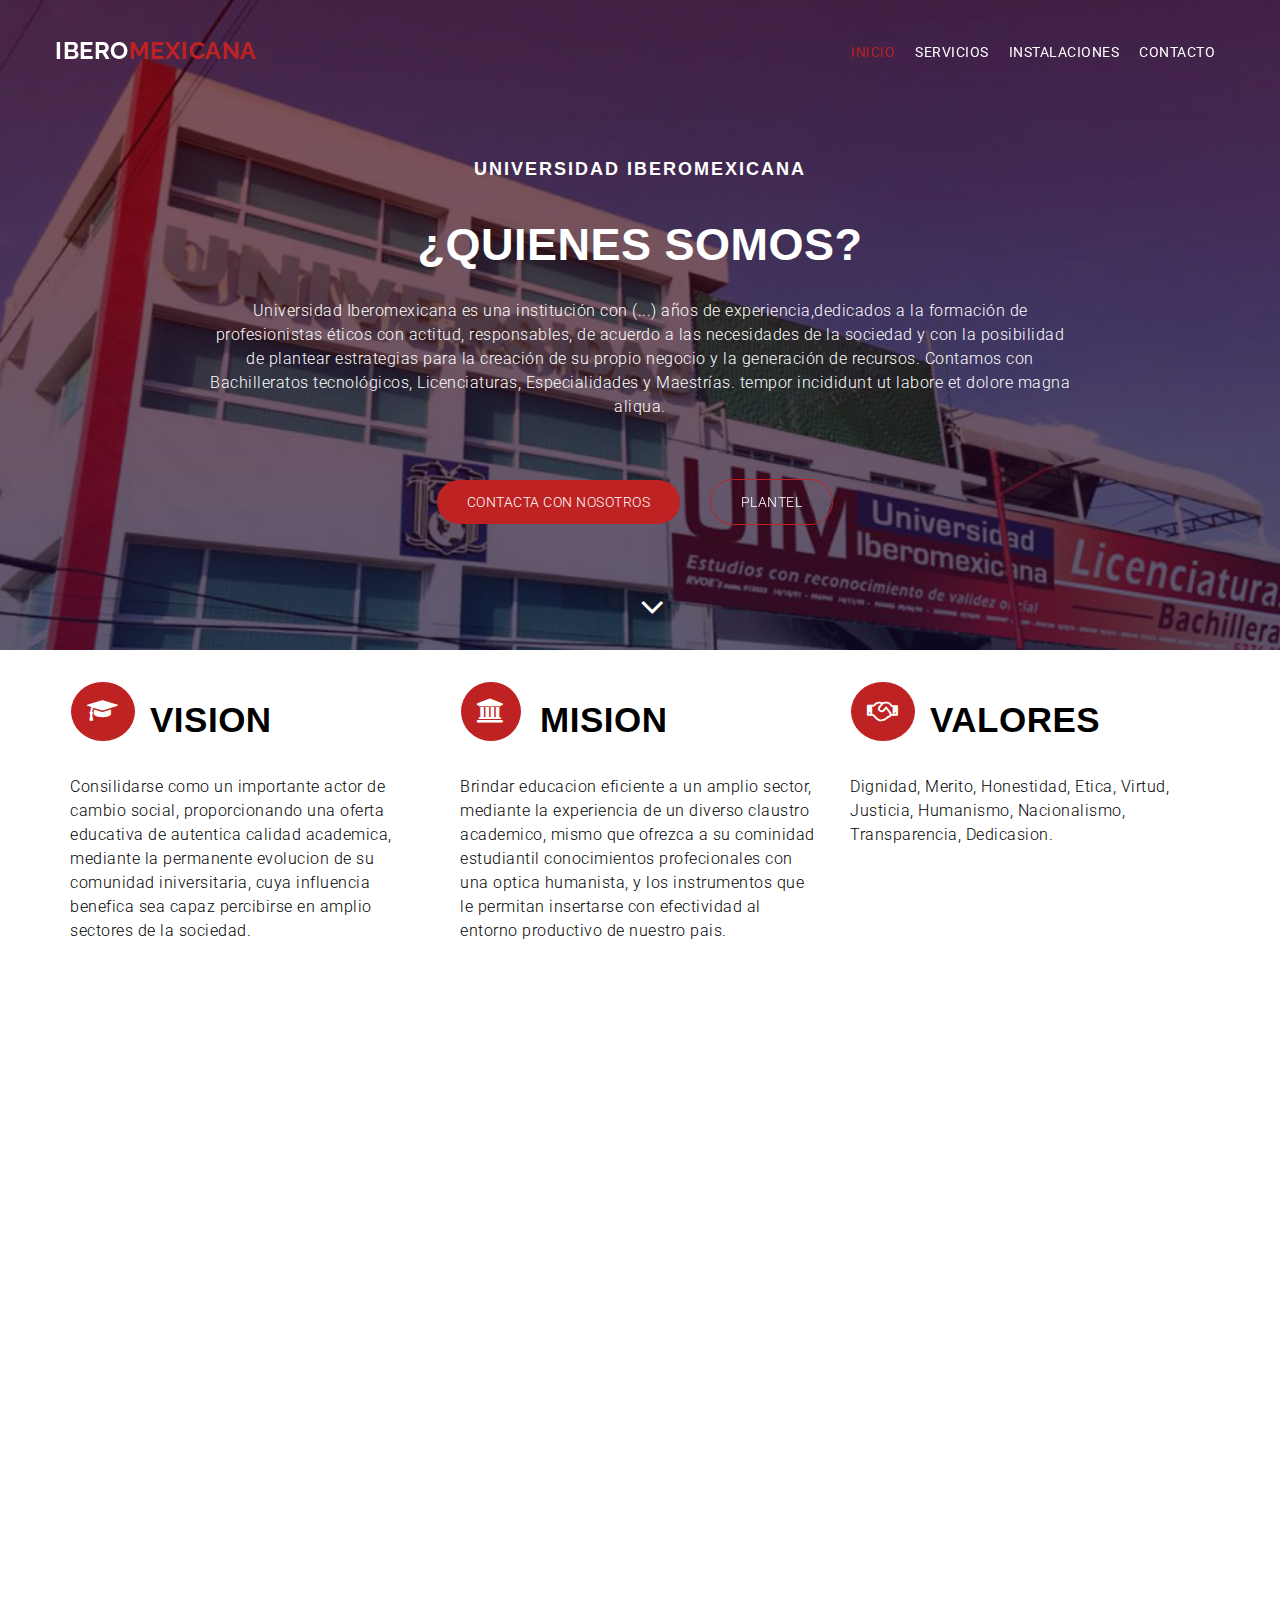
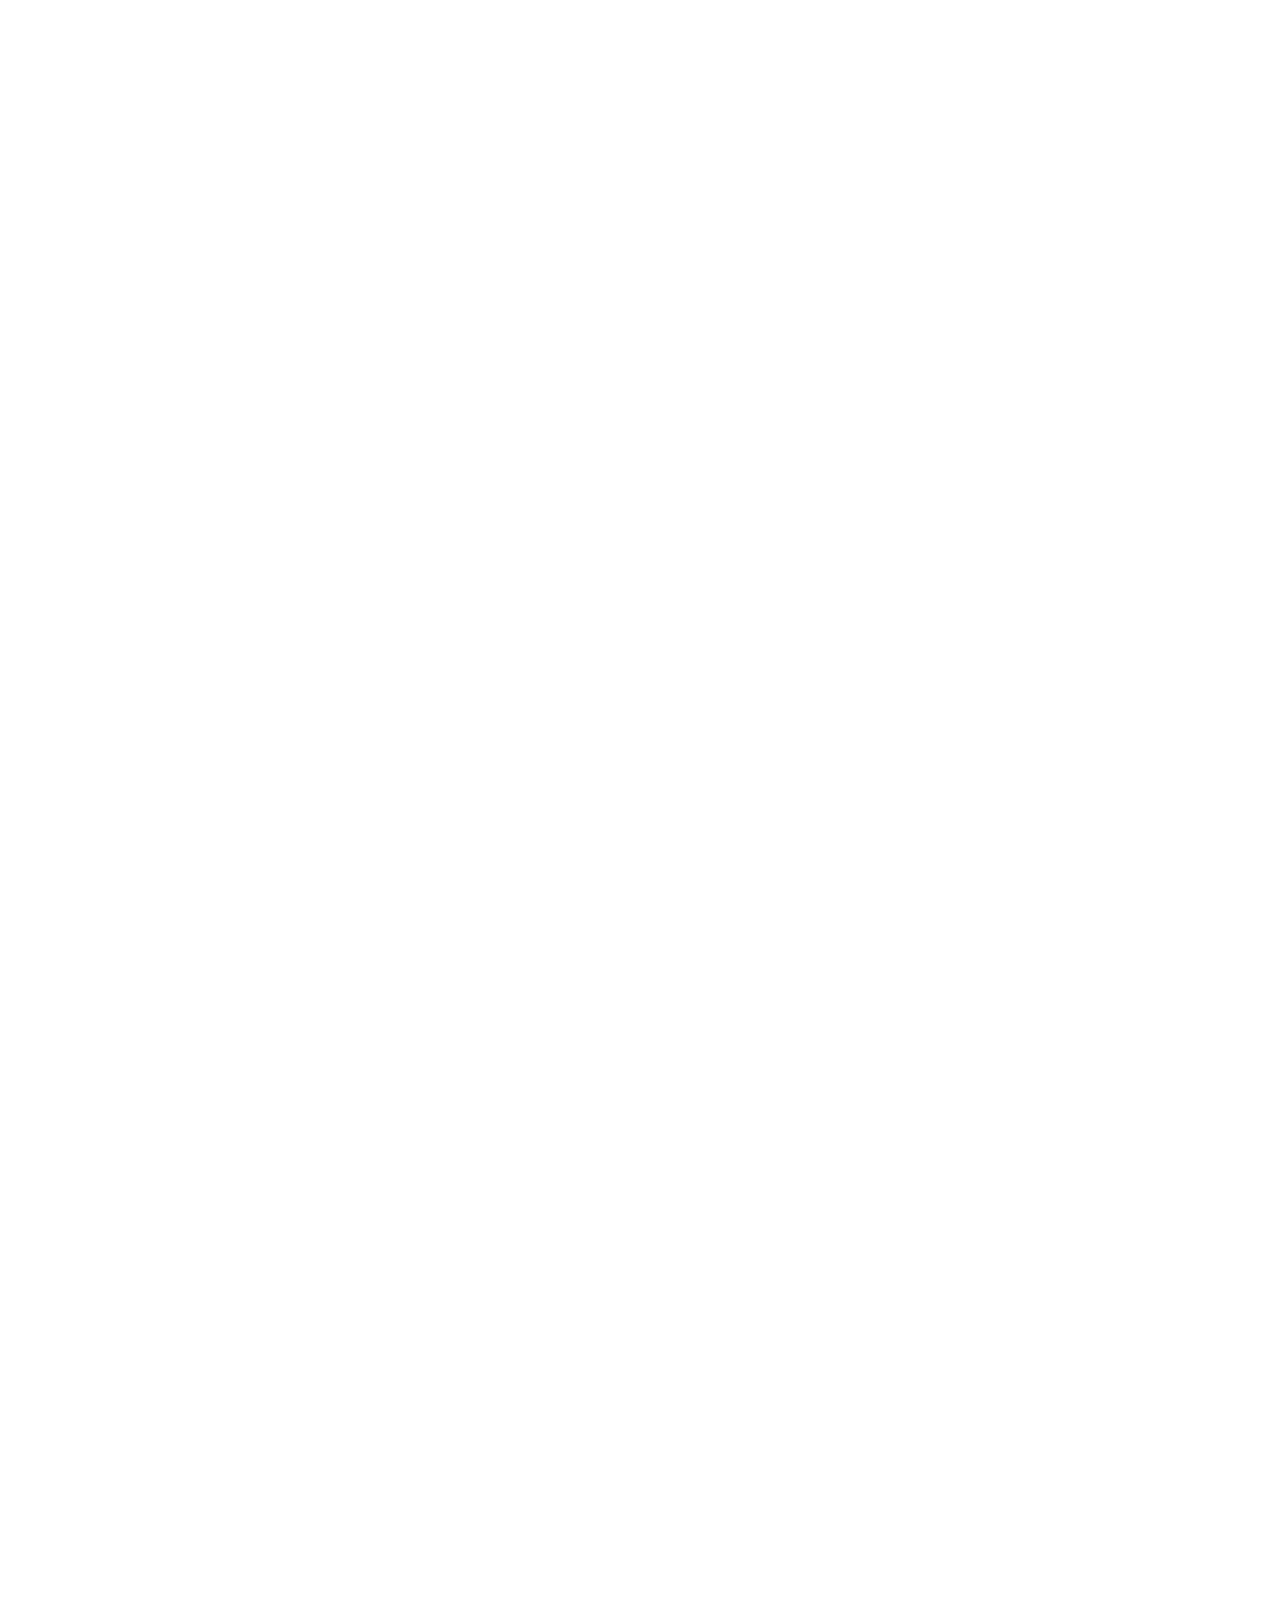
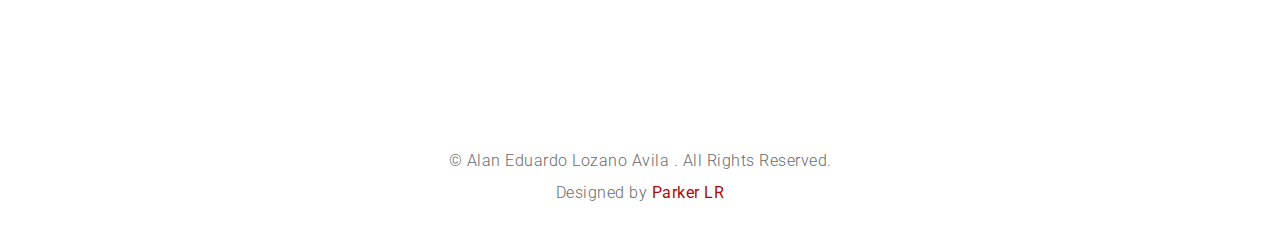
==== index.html @ 7f97a324 "Add files via upload" ====
<!DOCTYPE html>
<html lang="en">

<head>
  <link rel="icon" href="img/logo.ico">
  <meta charset="utf-8">
  <meta name="viewport" content="width=device-width, initial-scale=1">
  <title>UIM | Universidad Iberomexicana </title>
  <meta name="description" content="">
  <meta name="keywords" content="">

  <!-- Facebook Opengraph integration: https://developers.facebook.com/docs/sharing/opengraph -->
  <meta property="og:title" content="">
  <meta property="og:image" content="">
  <meta property="og:url" content="">
  <meta property="og:site_name" content="">
  <meta property="og:description" content="">

  <!-- Twitter Cards integration: https://dev.twitter.com/cards/  -->
  <meta name="twitter:card" content="summary">
  <meta name="twitter:site" content="">
  <meta name="twitter:title" content="">
  <meta name="twitter:description" content="">
  <meta name="twitter:image" content="">

  <link rel="stylesheet" type="text/css" href="https://fonts.googleapis.com/css?family=Roboto:400,300|Raleway:300,400,900,700italic,700,300,600">
  <link rel="stylesheet" type="text/css" href="css/jquery.bxslider.css">
  <link rel="stylesheet" type="text/css" href="css/font-awesome.min.css">
  <link rel="stylesheet" type="text/css" href="css/bootstrap.min.css">
  <link rel="stylesheet" type="text/css" href="css/animate.css">
  <link rel="stylesheet" type="text/css" href="css/style.css">
 
</head>

<body>

  <div class="loader"></div>
  <div id="myDiv">
    <!--HEADER-->
    <div class="header">
      <div class="bg-color">
        <header id="main-header">
          <nav class="navbar navbar-default navbar-fixed-top">
            <div class="container">
              <div class="navbar-header">
                <button type="button" class="navbar-toggle" data-toggle="collapse" data-target="#myNavbar">
                <span class="icon-bar"></span>
                <span class="icon-bar"></span>
                <span class="icon-bar"></span>
              </button>
<a class="navbar-brand" href="#">IBERO<span class="logo-dec">Mexicana</span></a> 
<!-- <img class="navbar-brand" src= "" width="200" >  -->
              </div>
               
              <div class="collapse navbar-collapse" id="myNavbar">
                <ul class="nav navbar-nav navbar-right">
                  <li class="active"><a href="#main-header">Inicio</a></li>
                  <li class=""><a href="#feature">Servicios</a></li>
                  <li class=""><a href="#service">Instalaciones</a></li>
                  <li class=""><a href="#contact">Contacto</a></li>
                  <!-- <li class=""><a href="#testimonial">Testimonios</a></li> 
                  <li class=""><a href="#blog">Blog</a></
                  <li class=""><a href="#contact">Contacta con nosotros</a></li> li>  -->
                </ul>
              </div>
            </div>
          </nav>
        </header>


        <div class="wrapper">
          <div class="container">
            <div class="row">
              <div class="banner-info text-center wow fadeIn delay-05s">
            <!--    <h1 class="bnr-title">Universidad Iberomexicana</h1> -->
            <h1 class="bnr-title">Universidad Iberomexicana</h1>
                <h2 class="bnr-sub-title">¿Quienes Somos?</h2>
                <p class="bnr-para">Universidad Iberomexicana es una institución con (...)
                  años de experiencia,dedicados a la formación de profesionistas éticos con actitud, responsables, de acuerdo a las necesidades de la sociedad y con la posibilidad de plantear estrategias para la creación de su propio negocio y la generación de recursos.
                  Contamos con Bachilleratos tecnológicos, Licenciaturas, Especialidades y Maestrías.
                  tempor incididunt ut labore et dolore magna aliqua.</p>


                  
            <div class="brn-btn">
                  <a href="#contact" class="btn btn-download">Contacta Con Nosotros</a>
                  <a href="#service" class="btn btn-more">Plantel</a>  
                </div>   
                <div class="overlay-detail">
                  <a href="#feature"><i class="fa fa-angle-down"></i></a>
                </div>
              </div>
            </div>
          </div>
        </div>
      </div>
    </div>
    <!--/ HEADER-->
    <!---->

    <!---->

   


    <section id="services">
      <div class="container wow fadeInUp">
        <div class="row">
          <div class="col-md-12">
            <!-- <h3 class="section-title">Aque es esot xd</h3> -->
            <div class="section-title-divider"></div>
          </div>
        </div>
  
        <div class="row">
          <div class="col-md-4 service-item">
            <div class="service-icon"><i class="fa fa-graduation-cap"></i></div>
            <h4 class="service-title pad-bt1"><p>Vision</p></h4>
            <p class="service-description">Consilidarse como un importante actor de cambio social, proporcionando una oferta educativa de autentica calidad academica, mediante la permanente evolucion de su comunidad iniversitaria, cuya influencia benefica sea capaz percibirse en amplio sectores de la sociedad.</p>

          </div>
          <div class="col-md-4 service-item">
            <div class="service-icon"><i class="fa fa-university"></i></div>
            <h4 class="service-title"><p>Mision</p></h4>
            <p class="service-description">Brindar educacion eficiente a un amplio sector, mediante la experiencia de un diverso claustro academico, mismo que ofrezca a su cominidad estudiantil conocimientos profecionales con una optica humanista, y los instrumentos que le permitan insertarse con efectividad al entorno productivo de nuestro pais. </p>

          </div>
          <div class="col-md-4 service-item">
            <div class="service-icon"><i class="fa fa-handshake-o"></i></div>
            <h4 class="service-title"><p>Valores</p></h4>
            <p class="service-description">Dignidad, Merito, Honestidad, Etica, Virtud, Justicia, Humanismo, Nacionalismo, Transparencia, Dedicasion.</p>
          </div>
         
          </div>
        </div>
      </div>
    </section>
  
<!--Nuestras Ofertas Educativas-->

    <section id="feature" class="section-padding wow fadeInUp delay-05s">
      <div class="container">
        <div class="row">
          <div class="col-md-12 text-center">
            <h2 class="service-title pad-bt15">Nuestra Oferta Educativa</h2>
            <hr class="bottom-line">
          </div>

          <!-- Bachillerato -->
          <div class="col-md-4 col-sm-6 col-xs-12">
            <div class="blog-sec">
              <div class="blog-img">
                <a href="">
                  <img src="img/OfertaEducativa/bachillerato.jpg" class="img-responsive">
                </a>
              </div>
              <div class="blog-info">
                <h2>3 Bachillerato Tecnológicos</h2>
                <a href="OferEdu.html" class="read-more">Mas Informacion →</a>
              </div>
            </div>
          </div>

         <!--Licenciaturas-->
          <div class="col-md-4 col-sm-6 col-xs-12">
            <div class="blog-sec">
              <div class="blog-img">
                <a href="">
                  <img src="img/OfertaEducativa/licenciatura.jpg" class="img-responsive">
                </a>
              </div>
              <div class="blog-info">
                <h2>9 Licenciaturas</h2>
                <a href="OferEdu.html" class="read-more">Mas Informacion →</a>
              </div>
            </div>
          </div>

          <!--Maestrias-->
          <div class="col-md-4 col-sm-6 col-xs-12">
            <div class="blog-sec">
              <div class="blog-img">
                <a href="">
                  <img src="img/OfertaEducativa/Maestria.JPG" class="img-responsive">
                </a>
              </div>
              <div class="blog-info">
                <h2>2 Maestrias</h2>
                <a href="OferEdu.html" id="Mae" class="read-more">Mas Informacion →</a>
              </div>
            </div>
          </div>

          <!--Especialidades-->
          <div class="col-md-4 col-sm-6 col-xs-12">
            <div class="blog-sec">
              <div class="blog-img">
                <a href="">
                  <img src="img/OfertaEducativa/especialidad.jpg" class="img-responsive">
                </a>
              </div>
              <div class="blog-info">
                <h2>2 Especialidades</h2>
                <a href="OferEdu.html" class="read-more">Mas Informacion →</a>
              </div>
            </div>
          </div>

          
        </div>
      </div>
    </section>










    <section id="service" class="section-padding wow fadeInUp delay-05s">
      <div class="container">
        <div class="row">
          <div class="col-md-12 text-center">
            <h2 class="service-title pad-bt15">Nuestras Intalaciones</h2>
           <!--  <p class="sub-title pad-bt15">Descripcion General De Las Intalaciones</p> -->
            <hr class="bottom-line">
          </div>
          <div class="col-md-4 col-sm-6 col-xs-12 portfolio-item padding-right-zero mr-btn-15">
            <figure>
              <img src="img/port02.jpg" class="img-responsive">
              <figcaption>
                <h2>Juicios Orales</h2>
                <p>Descripcion General.</p>
              </figcaption>
            </figure>

            <Pendiente>
          </div>
          <div class="col-md-4 col-sm-6 col-xs-12 portfolio-item padding-right-zero mr-btn-15">
            <figure>
              <img src="img/port03.jpg" class="img-responsive">
              <figcaption>
                <h2>Project For Everyone</h2>
                <p>Lorem ipsum dolor sit amet, consectetur adipiscing elit, sed do eiusmod tempor incididunt ut labore et dolore magna aliqua. Ut enim ad minim veniam, quis nost.</p>
              </figcaption>
            </figure>
          </div>
          <div class="col-md-4 col-sm-6 col-xs-12 portfolio-item padding-right-zero mr-btn-15">
            <figure>
              <img src="img/RecepcionA.jpg" class="img-responsive">
              <figcaption>
                <h2>Project For Everyone</h2>
                <p>Lorem ipsum dolor sit amet, consectetur adipiscing elit, sed do eiusmod tempor incididunt ut labore et dolore magna aliqua. Ut enim ad minim veniam, quis nost.</p>
              </figcaption>
            </figure>
          </div>
          <div class="col-md-4 col-sm-6 col-xs-12 portfolio-item padding-right-zero mr-btn-15">
            <figure>
              <img src="img/RecepcionB.jpg" class="img-responsive">
              <figcaption>
                <h2>Project For Everyone</h2>
                <p>Lorem ipsum dolor sit amet, consectetur adipiscing elit, sed do eiusmod tempor incididunt ut labore et dolore magna aliqua. Ut enim ad minim veniam, quis nost.</p>
              </figcaption>
            </figure>
          </div>
          <div class="col-md-4 col-sm-6 col-xs-12 portfolio-item padding-right-zero mr-btn-15">
            <figure>
              <img src="img/PatioA.jpg" class="img-responsive">
              <figcaption>
                <h2>Project For Everyone</h2>
                <p>Lorem ipsum dolor sit amet, consectetur adipiscing elit, sed do eiusmod tempor incididunt ut labore et dolore magna aliqua. Ut enim ad minim veniam, quis nost.</p>
              </figcaption>
            </figure>
          </div>

          <div class="col-md-4 col-sm-6 col-xs-12 portfolio-item padding-right-zero mr-btn-15">
            <figure>
              <img src="img/PatioB.jpg" class="img-responsive">
              <figcaption>
                <h2>Project For Everyone</h2>
                <p>Lorem ipsum dolor sit amet, consectetur adipiscing elit, sed do eiusmod tempor incididunt ut labore et dolore magna aliqua. Ut enim ad minim veniam, quis nost.</p>
              </figcaption>
            </figure>
          </div>



<!--360-->

<div class="col-md-4">
  <figure>
    <iframe width="90%" height="250px" allowFullScreen="true" allow="accelerometer; magnetometer; gyroscope" style="display:block; margin:20px auto; border:0 none; max-width:500px;border-radius:8px; box-shadow: 0 1px 1px rgba(0,0,0,0.11),0 2px 2px rgba(0,0,0,0.11),0 4px 4px rgba(0,0,0,0.11),0 6px 8px rgba(0,0,0,0.11),0 8px 16px rgba(0,0,0,0.11);" src="https://panoraven.com/es/embed/HDUSvUopP9"></iframe>
  </figure>
</div>

<div class="col-md-4">
  <figure>
    <iframe width="90%" height="250px" allowFullScreen="true" allow="accelerometer; magnetometer; gyroscope" style="display:block; margin:20px auto; border:0 none; max-width:880px;border-radius:8px; box-shadow: 0 1px 1px rgba(0,0,0,0.11),0 2px 2px rgba(0,0,0,0.11),0 4px 4px rgba(0,0,0,0.11),0 6px 8px rgba(0,0,0,0.11),0 8px 16px rgba(0,0,0,0.11);" src="https://panoraven.com/es/embed/uzndPJR1x9"></iframe>
  </figure>
</div>

<div class="col-md-4">
  <figure>
    <iframe width="90%" height="250px" allowFullScreen="true" allow="accelerometer; magnetometer; gyroscope" style="display:block; margin:20px auto; border:0 none; max-width:880px;border-radius:8px; box-shadow: 0 1px 1px rgba(0,0,0,0.11),0 2px 2px rgba(0,0,0,0.11),0 4px 4px rgba(0,0,0,0.11),0 6px 8px rgba(0,0,0,0.11),0 8px 16px rgba(0,0,0,0.11);" src="https://panoraven.com/es/embed/faKLqU9DZZ"></iframe>
  </figure>
</div>


        </div>
      </div>
    </section>




    <!--
    <section id="service" class="section-padding wow fadeInUp delay-05s">
      <div class="container">
        <div class="row">
          <div class="col-md-12 text-center">
            
            <h2 class="service-title pad-bt15">Quienes Somos?</h2>
            <p class="sub-title pad-bt15">Universidad Iberomexicana es una institución con (...) años de experiencia, <br>
              dedicados a la formación de profesionistas éticos con actitud, responsables, de acuerdo a las necesidades<br> 
              de la sociedad y con la posibilidad de plantear estrategias para la creación de su propio negocio<br>
              y la generación de recursos. Contamos con Bachilleratos tecnológicos, Licenciaturas, Especialidades y Maestrías.<br>tempor incididunt ut labore et dolore magna aliqua.</p>
            <hr class="bottom-line">
          </div>
    </section>
    --->
    <!-- <section id="feature" class="section-padding wow fadeIn delay-05s">
      <div class="container">
        <div class="row">
          <div class="col-md-3 col-sm-15 col-xs-centar">
            <div class="wrap-item text-center">
              <h2 class="service-title pad-bt15">Descripcion de la escuela</h2>
              <div class="item-img">
                <img src="img/ser01.png">
              </div>
              
             Aqui van las carreras jej

              <h3 class="pad-bt15">Bachil</h3>
              <p>Lorem ipsum dolor sit amet, consectetur adipiscing elit, sed do eiusmod tempor incididunt ut labore et dolore magna aliqua.</p>
            </div>
          </div>
          <div class="col-md-3 col-sm-6 col-xs-12">
            <div class="wrap-item text-center">
              <div class="item-img">
                <img src="img/ser02.png">
              </div>
              <h3 class="pad-bt15">Licenciaturas</h3>
              <p>Lorem ipsum dolor sit amet, consectetur adipiscing elit, sed do eiusmod tempor incididunt ut labore et dolore magna aliqua.</p>
            </div>
          </div>
          <div class="col-md-3 col-sm-6 col-xs-12">
            <div class="wrap-item text-center">
              <div class="item-img">
                <img src="img/ser03.png">
              </div>
              <h3 class="pad-bt15">Maestrías</h3>
              <p>Lorem ipsum dolor sit amet, consectetur adipiscing elit, sed do eiusmod tempor incididunt ut labore et dolore magna aliqua.</p>
            </div>
          </div>
        </div>
      </div>
    </section>   -->
    <!---->
    <!---->
   
    <!---->
    <!--
    <section id="testimonial" class="wow fadeInUp delay-05s">
      <div class="bg-testicolor">
        <div class="container section-padding">
          <div class="row">
            <div class="testimonial-item">
              <ul class="bxslider">
                <li>
                  <blockquote>
                    <img src="img/thumb.png" class="img-responsive">
                    <p>Come a day there won't be room for naughty men like us to slip about at all. This job goes south, there well may not be another. </p>
                  </blockquote>
                  <small>Shaun Paul, Client</small>
                </li>
                <li>
                  <blockquote>
                    <img src="img/thumb.png" class="img-responsive">
                    <p>So here is us, on the raggedy edge. Don't push me, and I won't push you. </p>
                  </blockquote>
                  <small>Marry Smith, Client</small>
                </li>
                <li>
                  <blockquote>
                    <img src="img/thumb.png" class="img-responsive">
                    <p>Come a day there won't be room for naughty men like us to slip about at all. This job goes south, there well may not be another.</p>
                  </blockquote>
                  <small>Vivek Singh, Client</small>
                </li>
                <li>
                  <blockquote>
                    <img src="img/thumb.png" class="img-responsive">
                    <p>So here is us, on the raggedy edge. Don't push me, and I won't push you.</p>
                  </blockquote>
                  <small>John Doe, Client</small>
                </li>
              </ul>
            </div>
          </div>
        </div>
      </div>
    </section>
 -->
   
    <!---->
    <section id="contact" class="section-padding wow fadeInUp delay-05s">
      <div class="container">
        <div class="row">
          <div class="col-md-12 text-center white">
            <h2 class="service-title pad-bt15">MANTENTE EN CONTACTO CON NOSOTROS</h2>
           
            <hr class="bottom-line white-bg">
          </div>
          <div class="col-md-6 col-sm-6 col-xs-12">
            <div class="loction-info white">
              <p><i class="fa fa-map-marker fa-fw pull-left fa-2x"></i> Moctezuma, manzana 206, lote 60, Ciudad Azteca, Estado de México, 55120 Ecatepec de Morelos, Méx.</p>

              <p><i class="fa fa-envelope-o fa-fw pull-left fa-2x"></i>Correo@iberomx.com</p>
              <p><i class="fa fa-phone fa-fw pull-left fa-2x"></i>(555)7768-283<br>(555)1624-715</p>
            </div>
          </div>
          <div class="col-md-6 col-sm-6 col-xs-12">
            <div class="contact-form">
              <div id="sendmessage">Your message has been sent. Thank you!</div>
              <div id="errormessage"></div>
              <form action="" method="post" role="form" class="contactForm">
                <div class="col-md-6 padding-right-zero">
                  <div class="form-group">
                    <input type="text" name="name" class="form-control" id="name" placeholder="Nombre(s)" data-rule="minlen:4" data-msg="Please enter at least 4 chars" />
                    <div class="validation"></div>
                  </div>
                </div>
                <div class="col-md-6">
                  <div class="form-group">
                    <input type="email" class="form-control" name="email" id="email" placeholder="Email" data-rule="email" data-msg="Please enter a valid email" />
                    <div class="validation"></div>
                  </div>
                </div>
                <div class="col-md-12">
                  <div class="form-group">
                    <input type="text" class="form-control" name="subject" id="subject" placeholder="Asunto" data-rule="minlen:4" data-msg="Please enter at least 8 chars of subject" />
                    <div class="validation"></div>
                  </div>
                </div>
                <div class="col-md-12">
                  <div class="form-group">
                    <textarea class="form-control" name="message" rows="5" data-rule="required" data-msg="Please write something for us" placeholder="Mensaje"></textarea>
                    <div class="validation"></div>
                  </div>
                  <button type="submit" class="btn btn-primary btn-submit">Enviar</button>
                </div>
              </form>

            </div>
          </div>
        </div>
      </div>
    </section>
    <!---->
    <!---->
    <footer id="footer" >
      <div class="container">
        <div class="row text-center">
          <p>&copy; Alan Eduardo Lozano Avila . All Rights Reserved.</p>
          <div class="credits">
        
            Designed by <a href="https://www.youtube.com/channel/UCDH0DJaVLkCDtl_YN9hhByw/featured?view_as=subscriber">Parker LR</a>
          </div>
        </div>
      </div>
    </footer>
    <!---->
  </div>
  <script src="js/jquery.min.js"></script>
  <script src="js/jquery.easing.min.js"></script>
  <script src="js/bootstrap.min.js"></script>
  <script src="js/wow.js"></script>
  <script src="js/jquery.bxslider.min.js"></script>
  <script src="js/custom.js"></script>
  <script src="contactform/contactform.js"></script>

</body>
</html>
---- css/style.css ----
body {
	line-height: 1.4;
	font-family: 'Roboto', sans-serif;
    color: #67696c;
    font-size: 16px;
    font-weight: 300;
    letter-spacing: 0.5px;
    overflow-x: hidden;
}
ol, ul {
	list-style: none;
}
blockquote, q {
	quotes: none;
}
blockquote:before, blockquote:after,
q:before, q:after {
	content: '';
	content: none;
}
table {
	border-collapse: collapse;
	border-spacing: 0;
}
h1, h2, h3, h4, h5, h6{
    font-family: 'Raleway', sans-serif;
    font-weight: 600;
}

font-family: 'Raleway', sans-serif; 
.section-padding
{
    padding: 60px 0px;
}
#loader {
  position: absolute;
  left: 50%;
  top: 50%;
  z-index: 1;
  width: 150px;
  height: 150px;
  margin: -75px 0 0 -75px;
  border: 16px solid #f3f3f3;
  border-radius: 50%;
  border-top: 16px solid #db3434;
  width: 120px;
  height: 120px;
  -webkit-animation: spin 2s linear infinite;
  animation: spin 2s linear infinite;
}

@-webkit-keyframes spin {
  0% { -webkit-transform: rotate(0deg); }
  100% { -webkit-transform: rotate(360deg); }
}

@keyframes spin {
  0% { transform: rotate(0deg); }
  100% { transform: rotate(360deg); }
}

/* Add animation to "page content" */
.animate-bottom {
  position: relative;
  -webkit-animation-name: animatebottom;
  -webkit-animation-duration: 1s;
  animation-name: animatebottom;
  animation-duration: 1s
}

@-webkit-keyframes animatebottom {
  from { bottom:-100px; opacity:0 } 
  to { bottom:0px; opacity:1 }
}

@keyframes animatebottom { 
  from{ bottom:-100px; opacity:0 } 
  to{ bottom:0; opacity:1 }
}

/***********************************
************************************
HEADER 
************************************
***********************************/
#services {
    background: linear-gradient(rgba(255, 255, 255, 0.9), rgba(255, 255, 255, 0.9)), url("../img/services-bg.jpg") fixed center center;
    background-size: cover;
    padding: 30px 0 30px 0;
  }
  
  #services .service-item {
    margin-bottom: 20px;
  }
  
  #services .service-icon {
    float: left;
    background: rgb(191, 34, 34);
    padding: 16px;
    border-radius: 50%;
    transition: 0.5s;
    border: 1px solid hsl(0, 0%, 100%);
  }
  
  #services .service-icon i {
    color: #fff;
    font-size: 24px;
  }
  
  #services .service-item:hover .service-icon {
    background: #fff;
  }
  
  #services .service-item:hover .service-icon i {
    color: rgb(191, 34, 34);
  }
  
  #services .service-title {
    margin-left: 80px;
    font-weight: 700;
    margin-bottom: 15px;
    text-transform: uppercase;
  }
  
  #services .service-title a {
    color: #111;
  }
  
  #services .service-description {
 
    line-height: 24px;
  }
/*lo de arriba son los sevicios o carreras xd*/  
.header{
    background: url('../img/bg-banner02.jpg') no-repeat fixed;
    background-size: cover;
    min-height: 300px;
    position: relative;
}
.bg-color
{
    background-color: rgba(0, 0, 0, 0.5);
    min-height: 650px;
}
#main-header
{
}
.navbar-default {
   background-color: transparent;
    border:0px;
    padding: 20px 0; 
    transition: all 0.3s;
}

.navbar-default .navbar-brand:focus, .navbar-default .navbar-brand:hover
{
    color: #002F2F;
}

.top-nav-collapse {
    padding: 0; 
    background: rgb(133, 24, 42);          /*COLOR DEL BANER*/
}

.logo-dec
{
    color: rgb(191, 34, 34);
    
}
.navbar-default .navbar-brand {
    color: #fff;
    font-family: 'Raleway', sans-serif;
    font-weight: 700;
    margin-left: 15px;
}
.navbar-default .navbar-brand:hover, .navbar-default .navbar-brand:focus
{
    color: #fff;
}
.navbar-brand {
    padding: 0px;
    font-size: 24px;
    text-transform: uppercase;
    padding: 15px 0px;
    margin-top: 6px;
}
.navbar-default .navbar-nav > li > a
{
    padding: 5px 10px;
    font-size: 14px;
    line-height: 54px;
    font-weight: 400;
    text-transform: uppercase;
    background: transparent;
    color: #fff;
    -webkit-transition: color 0.2s ease-out;
    transition: color 0.2s ease-out;
}
.navbar-default .navbar-nav > .active > a, .navbar-default .navbar-nav > .active > a:focus, .navbar-default .navbar-nav > .active > a:hover {
    color: #be2121;
    background-color: transparent;
}
.navbar-default .navbar-nav > li > a:focus, .navbar-default .navbar-nav > li > a:hover {
    background-color: transparent;
    color: #be2121;
}
.banner-info
{
    padding-top: 140px;
    color: #fff;
}
.bnr-title, .bnr-sub-title
{
    font-family: 'Fira Sans', sans-serif;
}
h1.bnr-title
{
    font-size: 18px;
    text-transform: uppercase;
    letter-spacing: 2px;
}
h2.bnr-sub-title
{
    font-size: 45px;
    text-transform: uppercase;
    padding: 20px 0px;
    font-weight: 700;
    
}
.bnr-para
{
    font-weight: 300;
    margin-left: 150px;
    margin-right: 150px;
    line-height: 24px;
}
.btn-download, .btn-more, .btn-download:hover, .btn-download:focus, .btn-more:focus
{
    text-transform: uppercase;
    margin-top: 50px;
    color: #fff;
    border: 0;
    font-size: 14px;
    font-weight: 300;
    line-height: 24px;
    padding: 10px 30px;
    border-radius: 60px;
    margin: 50px 10px 0 0;
    outline: none !important;
    -webkit-backface-visibility: hidden;
    backface-visibility: hidden;
    transition: all 0.3s;
}


.btn-download
{
    background-color: rgb(191, 34, 34);
}
.btn-more, .btn-more:focus
{
    margin-left: 15px;
    border: 1px solid rgb(191, 34, 34);
    color: rgb(255, 255, 255);
}

.btn-more:hover {
    background: rgb(191, 34, 34);
    color: #fff;
}

.overlay-detail a i{
   text-align: center;
   position: absolute;
   bottom: 25px;
   font-size: 38px;
   color: #fff;
}
/***********************************
************************************
features
************************************
***********************************/
.title, .service-title
{
    font-family: 'Fira Sans', sans-serif;
    font-size: 35px;
    text-transform: uppercase;
}
.item-img
{
    margin-bottom: 15px;
}
.sub-title
{
    font-size: 20px;
}
.bottom-line
{
    margin-top: 20px;
    margin-bottom: 40px;
    border: 0;
    border-top: 0px;
    height: 3px;
    width: 40px;
    background-color: #da1a1a;
}
.wrap-item h3 {
    font-size: 24px;
    line-height: 25px;
}
.pad-bt15 {
    padding-bottom: 15px;
}
.sec-sub-title
{
    padding-top: 30px;
}
.sec-sub-title {
    font-size: 16px;
    font-weight: bold;
    color: #002F2F;
    text-transform: uppercase;
    margin: 25px 0px;
    line-height: 1.7;
}
#service
{
    background-color: #F3F4F8;
}
ul.service-list li i
{
    color: #002F2F;
    padding-right: 10px;
}
.learn-more, .learn-more:hover, .learn-more:focus {
    height: 50px;
    width: 175px;
    background: #ac0f0f;
    display: inline-block;
    text-align: center;
    color: #ffffff;
    line-height: 50px;
    text-transform: uppercase;
    font-size: 16px;
    text-decoration: none;
    margin-right: 10px;
    margin-top: 45px;
    text-decoration: none;
    transition: all 0.3s;
    -webkit-transition: all 0.3s;
}
.visit-portfolio, .visit-portfolio:hover, .visit-portfolio:focus {
    height: 50px;
    width: 175px;
    display: inline-block;
    text-align: center;
    color: rgb(191, 34, 34);
    line-height: 50px;
    text-transform: uppercase;
    font-size: 16px;
    text-decoration: none;
    border: 1px solid #838aa1;
    margin-top: 45px;
    transition: all 0.3s;
    -webkit-transition: all 0.3s;
}
.bx-wrapper img {
    width: 70px;
    display: inline-block;
    border-radius: 50%;
    border: 5px solid #fff;
    margin-bottom: 15px;
}
.service-item h3 span
{
    opacity: 0.7;
    font-size: 75px;
    line-height: 1;
    text-transform: uppercase;
    letter-spacing: -5px;
    font-weight: 900;
    padding-right: 6px;
}
.service-item h3
{
    font-weight: 700;
}
.service-item p
{

    color: black;
    padding: 10px 0px;
}
.service-item a
{
    color: #ff2600;
}
.mr-btn-15
{
    margin-bottom: 15px;
}
.padding-right-zero
{
    padding-right: 0px !important;
}
.bx-wrapper {
    margin: 0 auto 35px;
}
.portfolio-item
{
    position:relative;
    overflow:hidden;
}
.portfolio-item figure
{
    margin:0;
    padding:0;
    position:relative;
    cursor:pointer;
}
.portfolio-item figure img {
    display:block;
    position:relative;
    z-index:10;
    margin:-15px 0
}
.portfolio-item figure figcaption {
    display:block;
    position:absolute;
    z-index:5;
    -webkit-box-sizing:border-box;
    -moz-box-sizing:border-box;
    box-sizing:border-box
}
.portfolio-item figure h2 {
    font-family: 'Fira Sans', sans-serif;
    color:#fff;
    font-size:20px;
    text-align:center;
    padding-bottom:15px;
}
.portfolio-item figure p {
    display:block;
    line-height:18px;
    margin:0;
    color:#fff;
    text-align:left
}
.portfolio-item figure figcaption {
    top:0;
    left:0;
    width:100%;
    height:100%;
    padding: 59px 30px;
    background-color: rgb(223, 65, 65);
    backface-visibility:hidden;
    -webkit-transform:rotateY(-180deg);
    -moz-transform:rotateY(-180deg);
    transform:rotateY(-180deg);
    -webkit-transition:all .5s;
    -moz-transition:all .5s;
    transition:all .5s;
    text-align: center;
}
.portfolio-item figure img {
    backface-visibility:hidden;
    -webkit-transition:all .5s;
    -moz-transition:all .5s;
    transition:all .5s
}
.portfolio-item figure:hover img,figure.hover img {
    -webkit-transform:rotateY(180deg);
    -moz-transform:rotateY(180deg);
    transform:rotateY(180deg)
}
.portfolio-item figure:hover figcaption,figure.hover figcaption {
    -webkit-transform:rotateY(0);
    -moz-transform:rotateY(0);
    transform:rotateY(0)
}
/***********************************
************************************
TESTIMONIAL
************************************
***********************************/
#testimonial
{
    background: url('../img/bg.jpg') no-repeat;
    background-size: cover;
    min-height: 390px;
}
.bg-testicolor{
    background-color: RGBA(73, 84, 105, 0.61);
    min-height: 390px;
}
.white
{
    color: #fff !important;
}
.testimonial-item ul li blockquote {
    font-size: 18px;
    line-height: 32px;
    color: #fff;
    font-weight: 300;
    text-shadow: 1px 1px 2px #333;
    text-align: center;
    display: inline-block;
    width: 100%;
    margin: 20px 0;
    padding: 0 80px;
    position: relative;
    border: 0;
}
.testimonial-item ul li  small {
    font-size: 16px;
    color: #fff;
    font-weight: 400;
    text-shadow: 1px 1px 2px #333;
    text-align: center;
    display: inline-block;
    width: 100%;
}
.bx-viewport
{
    height: 235px !important;
    background-color: transparent !important;
    border: 0px none !important;
    box-shadow: none !important;
}
.testimonial-item ul li blockquote::before {
    content: '“';
    left: 30px;
}
.testimonial-item ul li blockquote::before, .testimonial-item ul li blockquote::after {
    position: absolute;
    font-weight: 300;
    font-size: 3em;
    font-family: Georgia, serif;
    color: #ccc;
    top: 62%;
}
.testimonial-item ul li blockquote::after {
    content: '”';
    right: 30px;
}
/***********************************
************************************
Blog
************************************
***********************************/
.blog-info h2 {
    text-transform: capitalize;
    font-weight: 600;
    font-size: 20px;
    letter-spacing: 1px;
    padding-top: 2px;
    text-align: center;
}
.blog-comment {
    margin-top: 12px;
    min-height: 30px;
}
.blog-info p, .blog-comment p
{
    color: #949494;
}
.blog-comment p:first-child {
    float: left;
}
.blog-comment p:last-child {
    float: right;
    margin-right: 0;
}
.blog-comment p i
{
    color: #949494;
}
.read-more {
    align-items: center;
    color: #949494;
    margin left: 100;
    margin-bottom: 7px;
    display: inline-block;
    
}
.blog-img
{
    position: relative;
    margin-bottom: 20px;
    overflow: hidden;
}
.blog-img img:hover {
    opacity: 1;
    -webkit-transform: scale(1.05);
    -moz-transform: scale(1.05);
    -ms-transform: scale(1.05);
    -o-transform: scale(1.05);
    transform: scale(1.05);
}
.blog-img img {
    width: 100%;
    opacity: 0.8;
    -webkit-transition: all 0.5s linear;
    -moz-transition: all 0.5s linear;
    -ms-transition: all 0.5s linear;
    -o-transition: all 0.5s linear;
    transition: all 0.5s linear;
}
/***********************************
************************************
contact
************************************
***********************************/
#contact
{
    background-color: rgb(25, 26, 27);
}
.btn-submit, .btn-submit:hover, .btn-submit:focus
{
    background-color: transparent;
    border-radius: 60px;
    color: #ffffff;
    font-weight: 400;
    border: 1px solid #ffffff;
    font-size: 14px;
    padding: 6px 20px;
}
.form-control
{
    background-color: transparent;
    border-radius: 0px;
    color: #000000 !important;
    border-color: #ffffff;
}
.form-control:focus {
    border-color: #ffffff;
    outline: 0;
    -webkit-box-shadow: inset 0 1px 1px rgba(0,0,0,.075),0 0 8px rgba(102,175,233,.6);
    box-shadow: inset 0 1px 1px rgba(0,0,0,.075),0 0 8px rgba(102,175,233,.6);
}
.contact-form input.form-control{
    color: #fff;
}

.validation {
    color: rgb(255, 255, 255);
    display:none;
    margin: 0 0 20px;
    font-weight:400;
    font-size:13px;
}

#sendmessage {
    color: green;
    border:1px solid green;
    display:none;
    text-align:center;
    padding:15px;
    font-weight:600;
    margin-bottom:15px;
}

#errormessage {
    color: red;
    display:none;
    border:1px solid red;
    text-align:center;
    padding:15px;
    font-weight:600;
    margin-bottom:15px;
}

#sendmessage.show, #errormessage.show, .show {
    display:block;
}

.loction-info p
{
    margin-bottom: 25px;
}
.loction-info p i
{
    color: #be2121;
}
/***********************************
************************************
contact
************************************
***********************************/
#footer
{
    padding: 20px 0px;
}
.scrollToTop {
    position: fixed;
    bottom: 12px;
    right: 12px;
    width: 42px;
    height: 42px;
    color: #ffffff;
    background: #ac0808;
    font-size: 14px;
    line-height: 42px;
    text-align: center;
    z-index: 100;
    cursor: pointer;
    display: none;
}
.white-bg
{
    background-color: #fff;
}
#footer a{
    color: #ac0808;
    font-weight: 400;
}
/***********************************
************************************
Responsive media queries
************************************
***********************************/
/***********************************
************************************
cta
************************************
***********************************/
.cta {
    background-color: rgb(73, 84, 105);
}
.cta .cta-info {
    
    width: 100%;
    float: left;
    padding: 30px 25px 30px 15px;
    border-radius: 5px;
}
.cta .cta-info .cta-txt h3 {
    font-size: 32px;
    margin-bottom: 10px;
}
.cta .cta-info .cta-btn {
    margin-top: 16px;
    background-color: rgb(185, 40, 29);
    padding: 20px 50px;
    color: #FFF;
    font-size: 22px;
    display: inline-block;
    transition: all 0.5s ease-in 0s;
}
/***********************************
************************************
Responsive media queries
************************************
***********************************/
@media (min-width: 768px) and (max-width: 980px) {
    .service-item, .blog-sec, .wrap-item, .loction-info{
    margin-bottom: 15px;
}
.portfolio-item figure figcaption{
    padding: 55px 30px;
}
.padding-right-zero{
    padding-right: 15px !important;
}
}
@media (min-width: 451px) and (max-width: 767px) {
    .service-item, .blog-sec, .wrap-item, .loction-info{
    margin-bottom: 15px;
}
}
@media (min-width: 20px) and (max-width: 450px) {
.navbar-default .navbar-brand {
.banner-info {
    padding-top: 40px;
}
h1.bnr-title {
    font-size: 16px;
}
h2.bnr-sub-title {
    font-size: 15px;
}
body{
    font-size: 14px;
}
.btn-download, .btn-more, .btn-download:hover, .btn-more:hover, .btn-download:focus, .btn-more:focus {
    font-size: 12px;
    padding: 7px 18px;
}
.wrap-item h3 {
    font-size: 18px;
}
.title, .service-title {
    font-size: 28px;
}
.sub-title {
    font-size: 15px;
}
.service-item, .blog-sec, .wrap-item, .loction-info{
    margin-bottom: 15px;
}
.loction-info{
    padding: 0px 15px;
}
.portfolio-item figure figcaption {
    padding: 30px 30px;
}
.padding-right-zero{
    padding-right: 15px !important;
}
.portfolio-item figure p{
    font-size: 14px;
}
.portfolio-item figure h2{
    font-size: 18px;
}
.testimonial-item ul li blockquote {
    font-size: 14px;
    line-height: 22px;
    margin: 10px 0;
    padding: 0 40px;
}
.navbar-default .navbar-nav > li > a{
    line-height: 22px;
    text-align: center;
}

}}
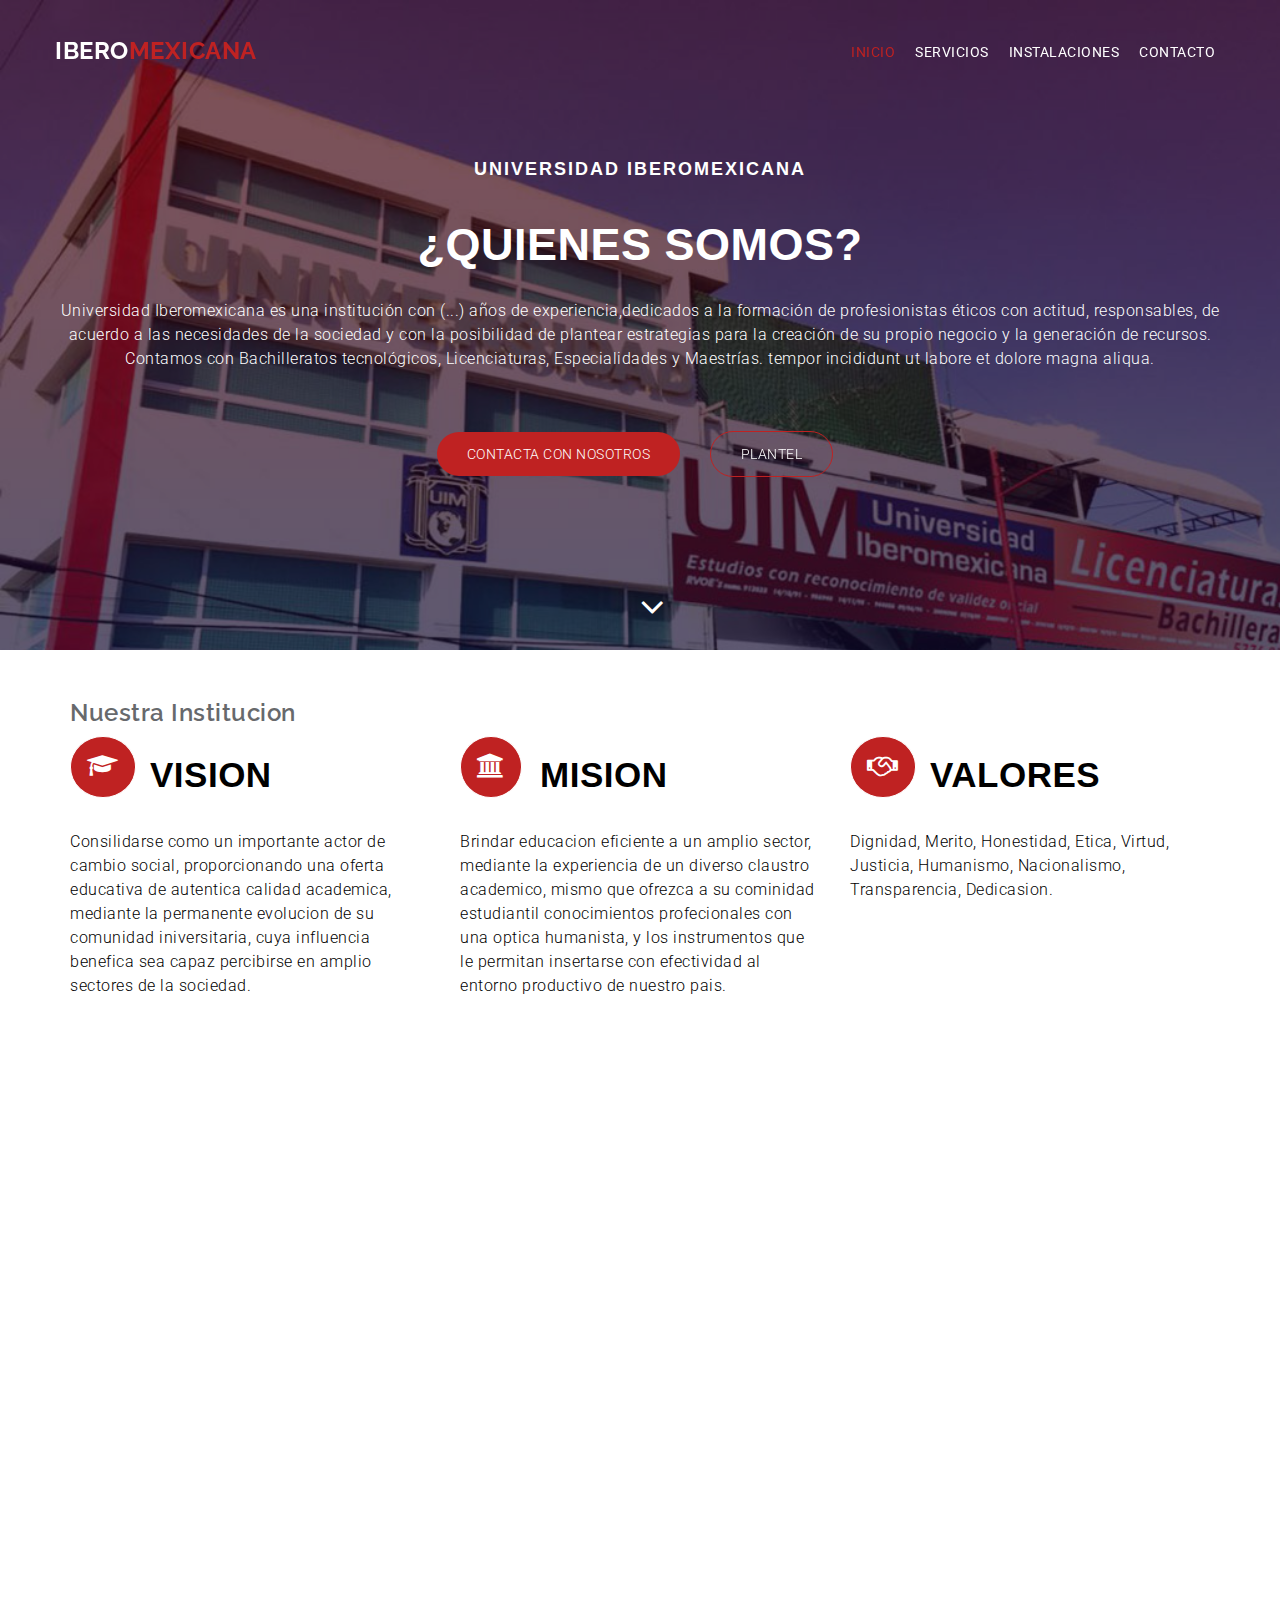
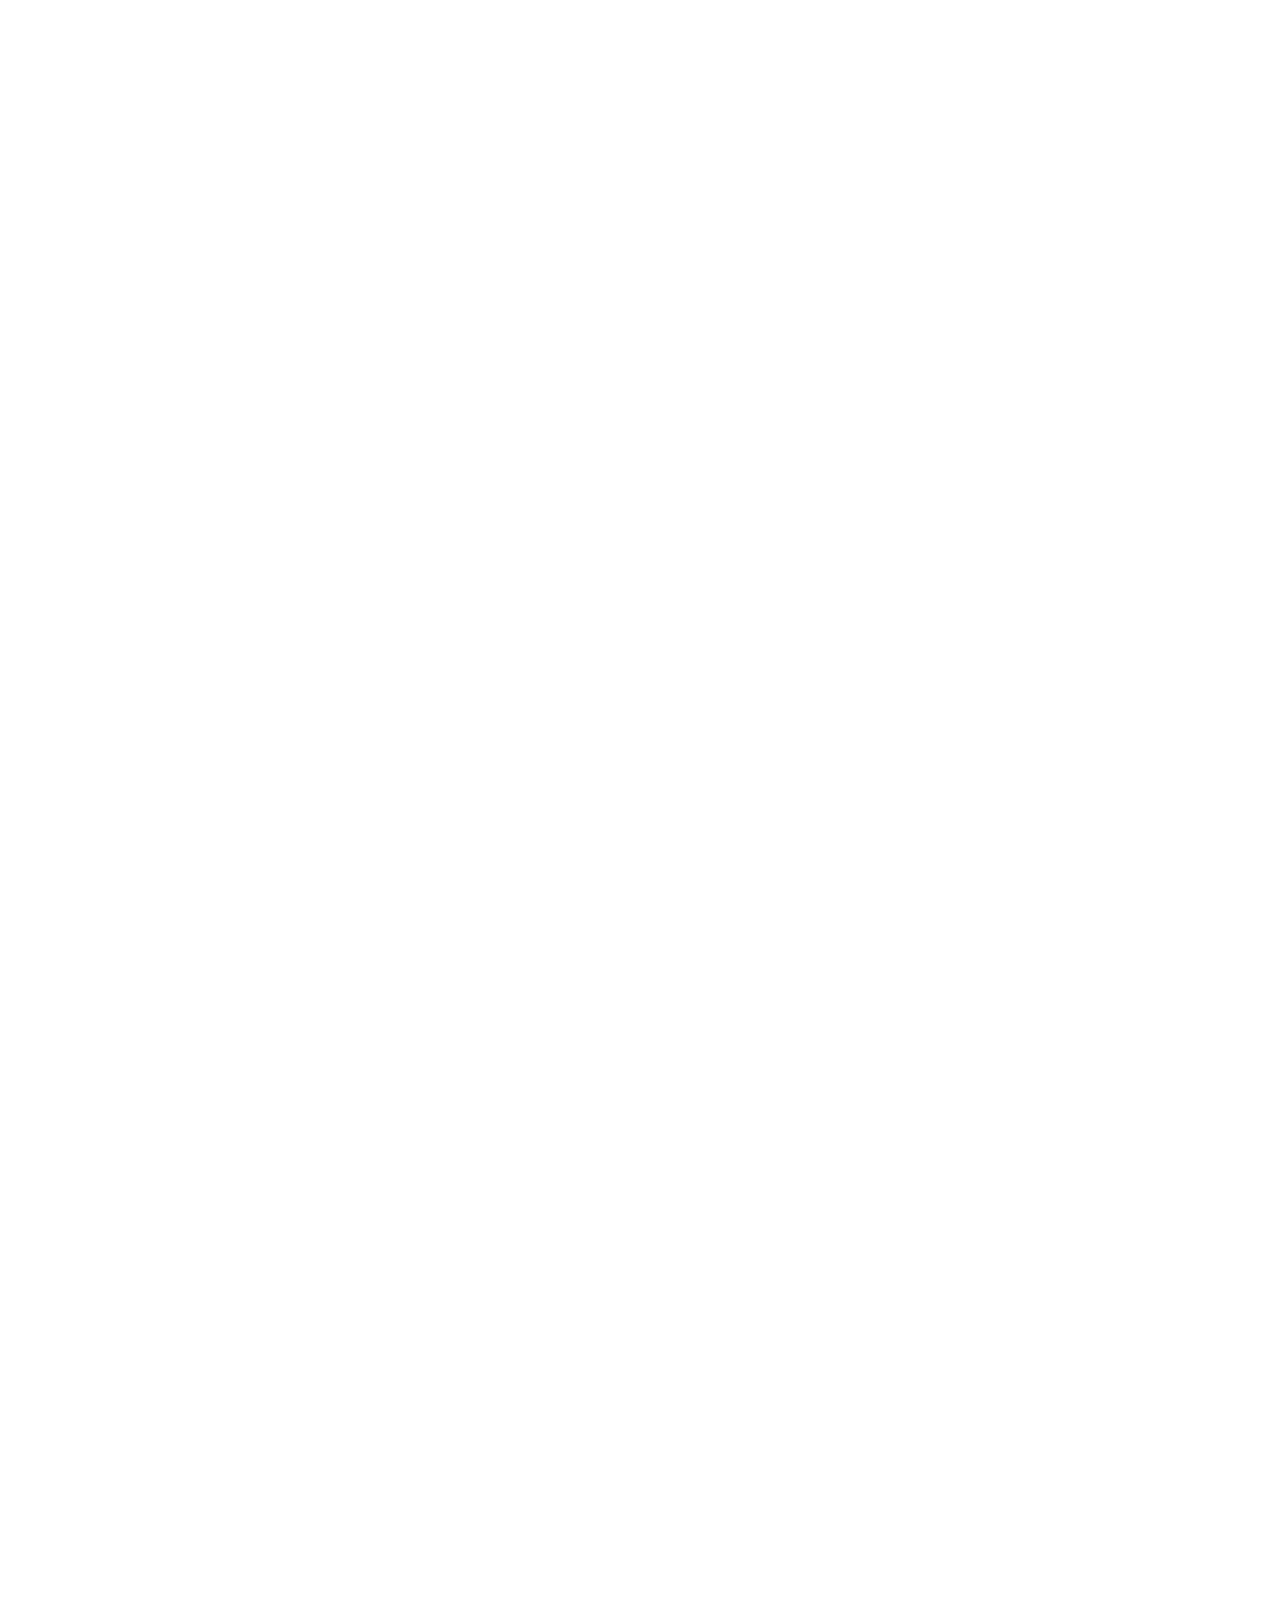
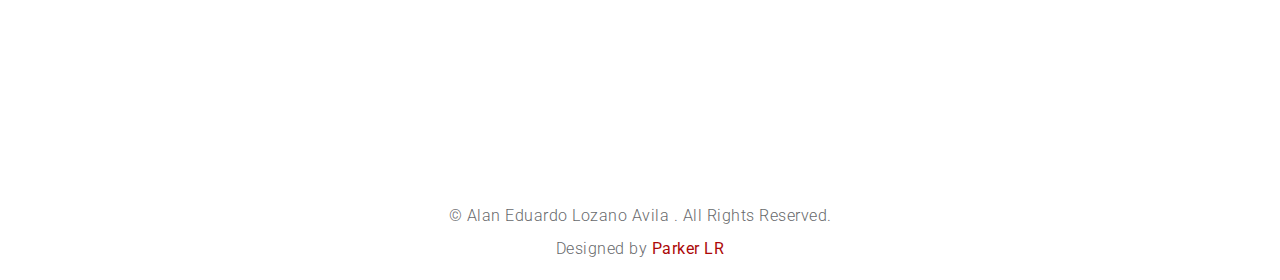
==== commit 2dcc668c: "Update index.html" ====
--- a/index.html
+++ b/index.html
@@ -107,7 +107,7 @@
       <div class="container wow fadeInUp">
         <div class="row">
           <div class="col-md-12">
-            <!-- <h3 class="section-title">Aque es esot xd</h3> -->
+            <h3 class="section-title">Nuestra Institucion</h3>
             <div class="section-title-divider"></div>
           </div>
         </div>
@@ -142,7 +142,7 @@
       <div class="container">
         <div class="row">
           <div class="col-md-12 text-center">
-            <h2 class="service-title pad-bt15">Nuestra Oferta Educativa</h2>
+            <h2 class="service-title pad-bt15">Oferta Educativa</h2>
             <hr class="bottom-line">
           </div>
 
@@ -186,7 +186,7 @@
               </div>
               <div class="blog-info">
                 <h2>2 Maestrias</h2>
-                <a href="OferEdu.html" id="Mae" class="read-more">Mas Informacion →</a>
+                <a href="OferEdu.html"  class="read-more">Mas Informacion →</a>
               </div>
             </div>
           </div>
--- a/css/style.css
+++ b/css/style.css
@@ -230,8 +230,6 @@
 .bnr-para
 {
     font-weight: 300;
-    margin-left: 150px;
-    margin-right: 150px;
     line-height: 24px;
 }
 .btn-download, .btn-more, .btn-download:hover, .btn-download:focus, .btn-more:focus
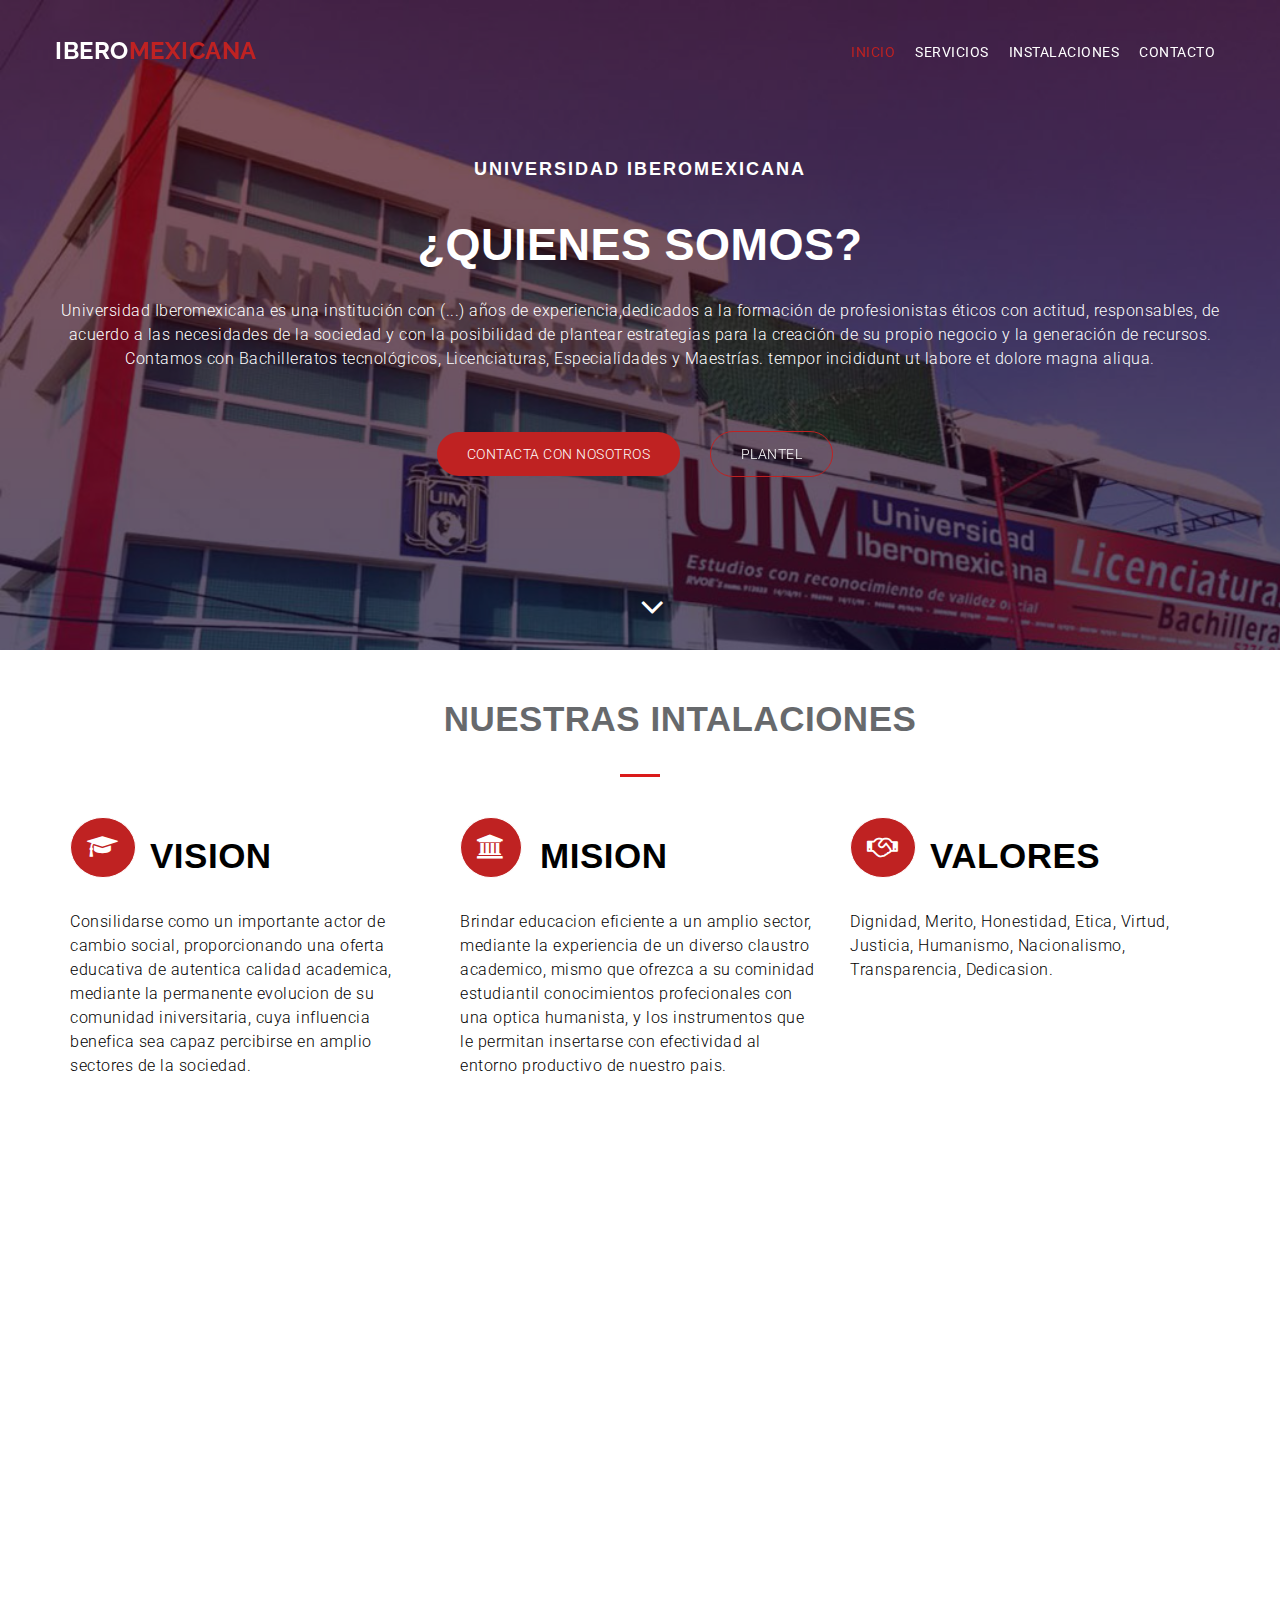
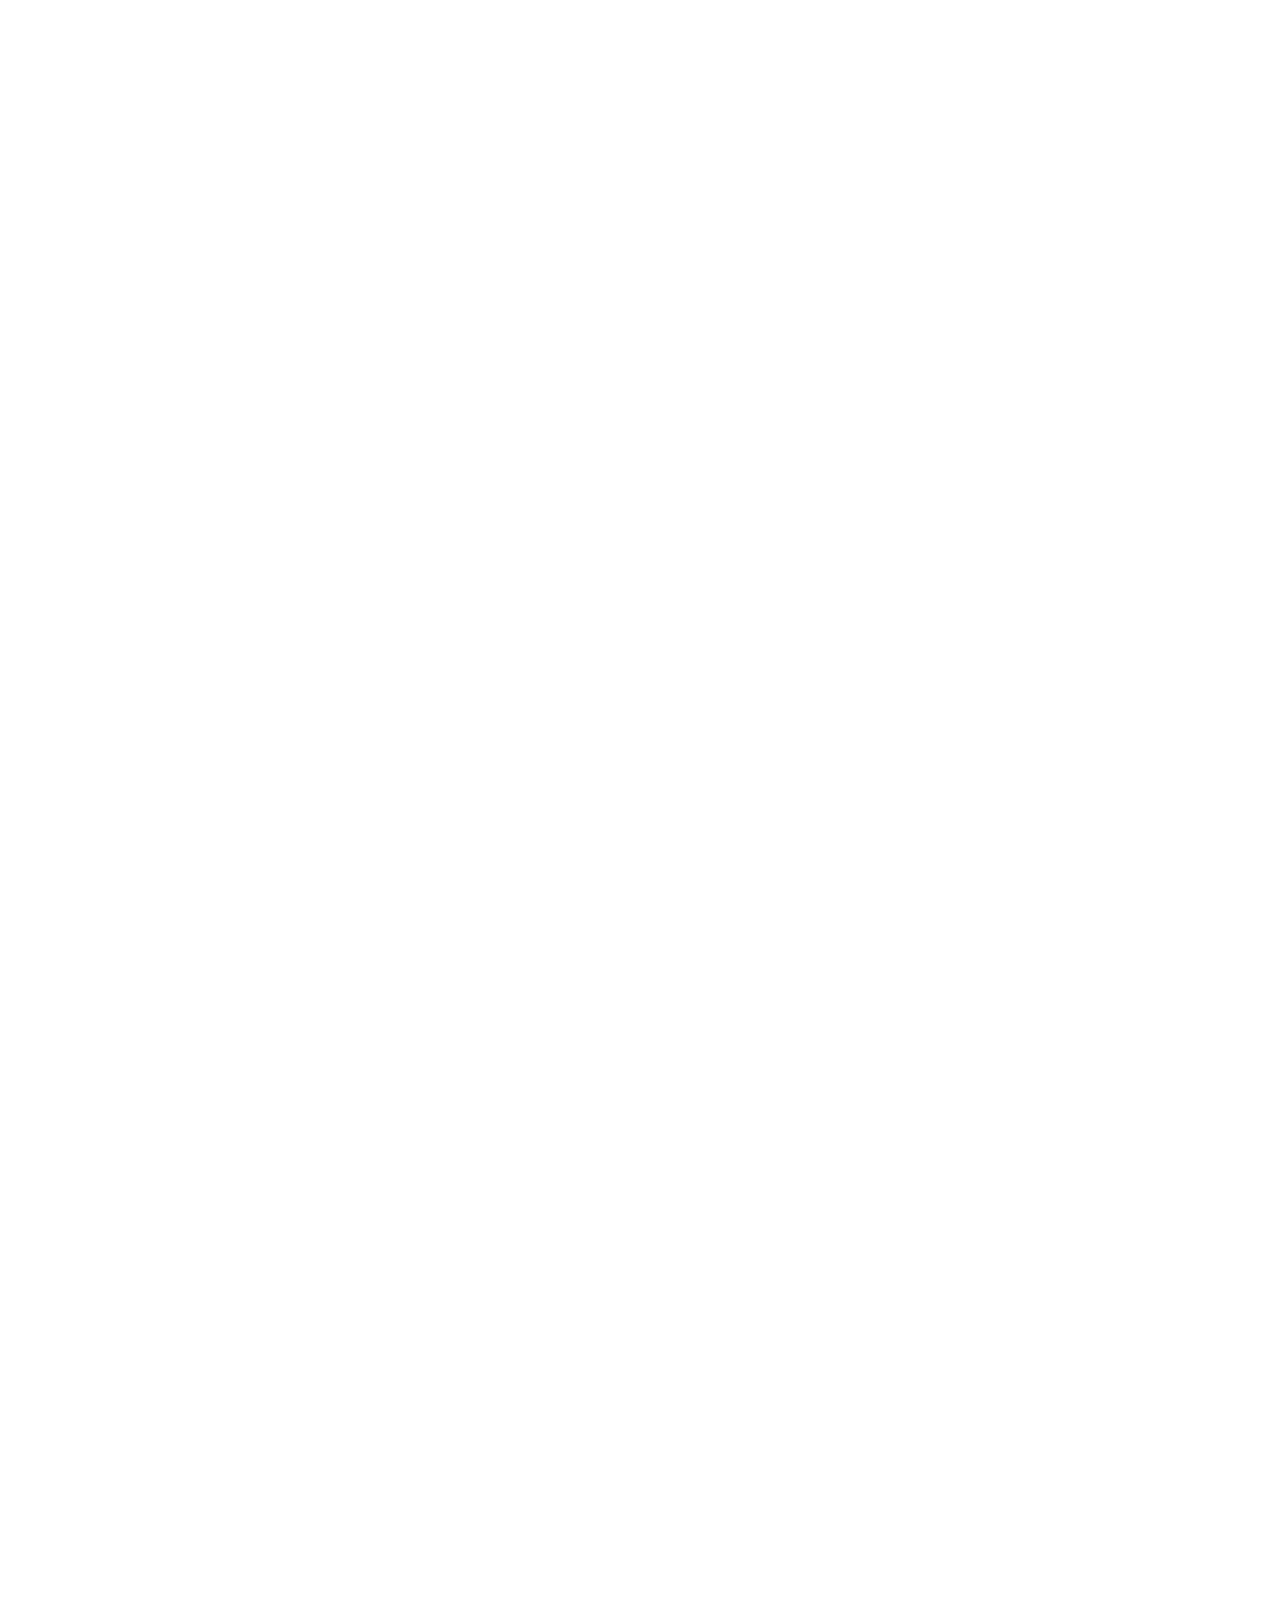
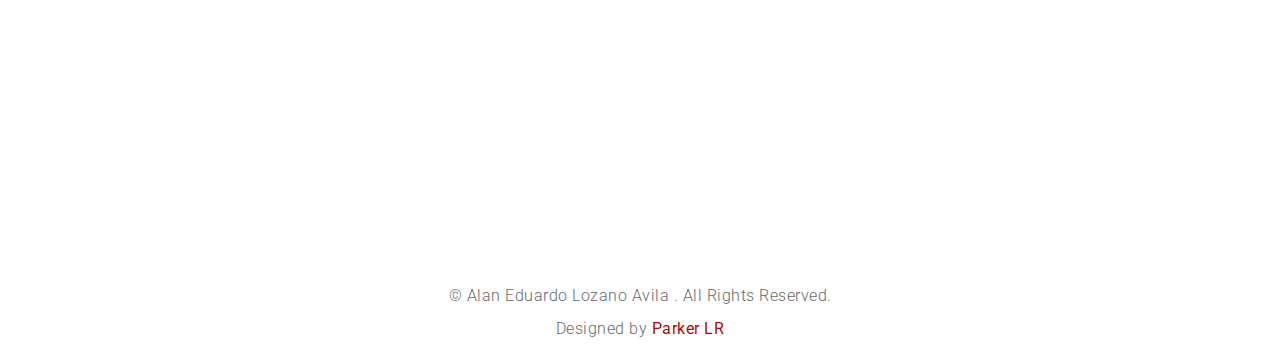
==== commit 8f765aec: "Update index.html" ====
--- a/index.html
+++ b/index.html
@@ -106,9 +106,9 @@
     <section id="services">
       <div class="container wow fadeInUp">
         <div class="row">
-          <div class="col-md-12">
-            <h3 class="section-title">Nuestra Institucion</h3>
-            <div class="section-title-divider"></div>
+          <div class="col-md-12 text-center">
+            <h2 class="service-title pad-bt15">Nuestras Intalaciones</h2>
+            <hr class="bottom-line">
           </div>
         </div>
   
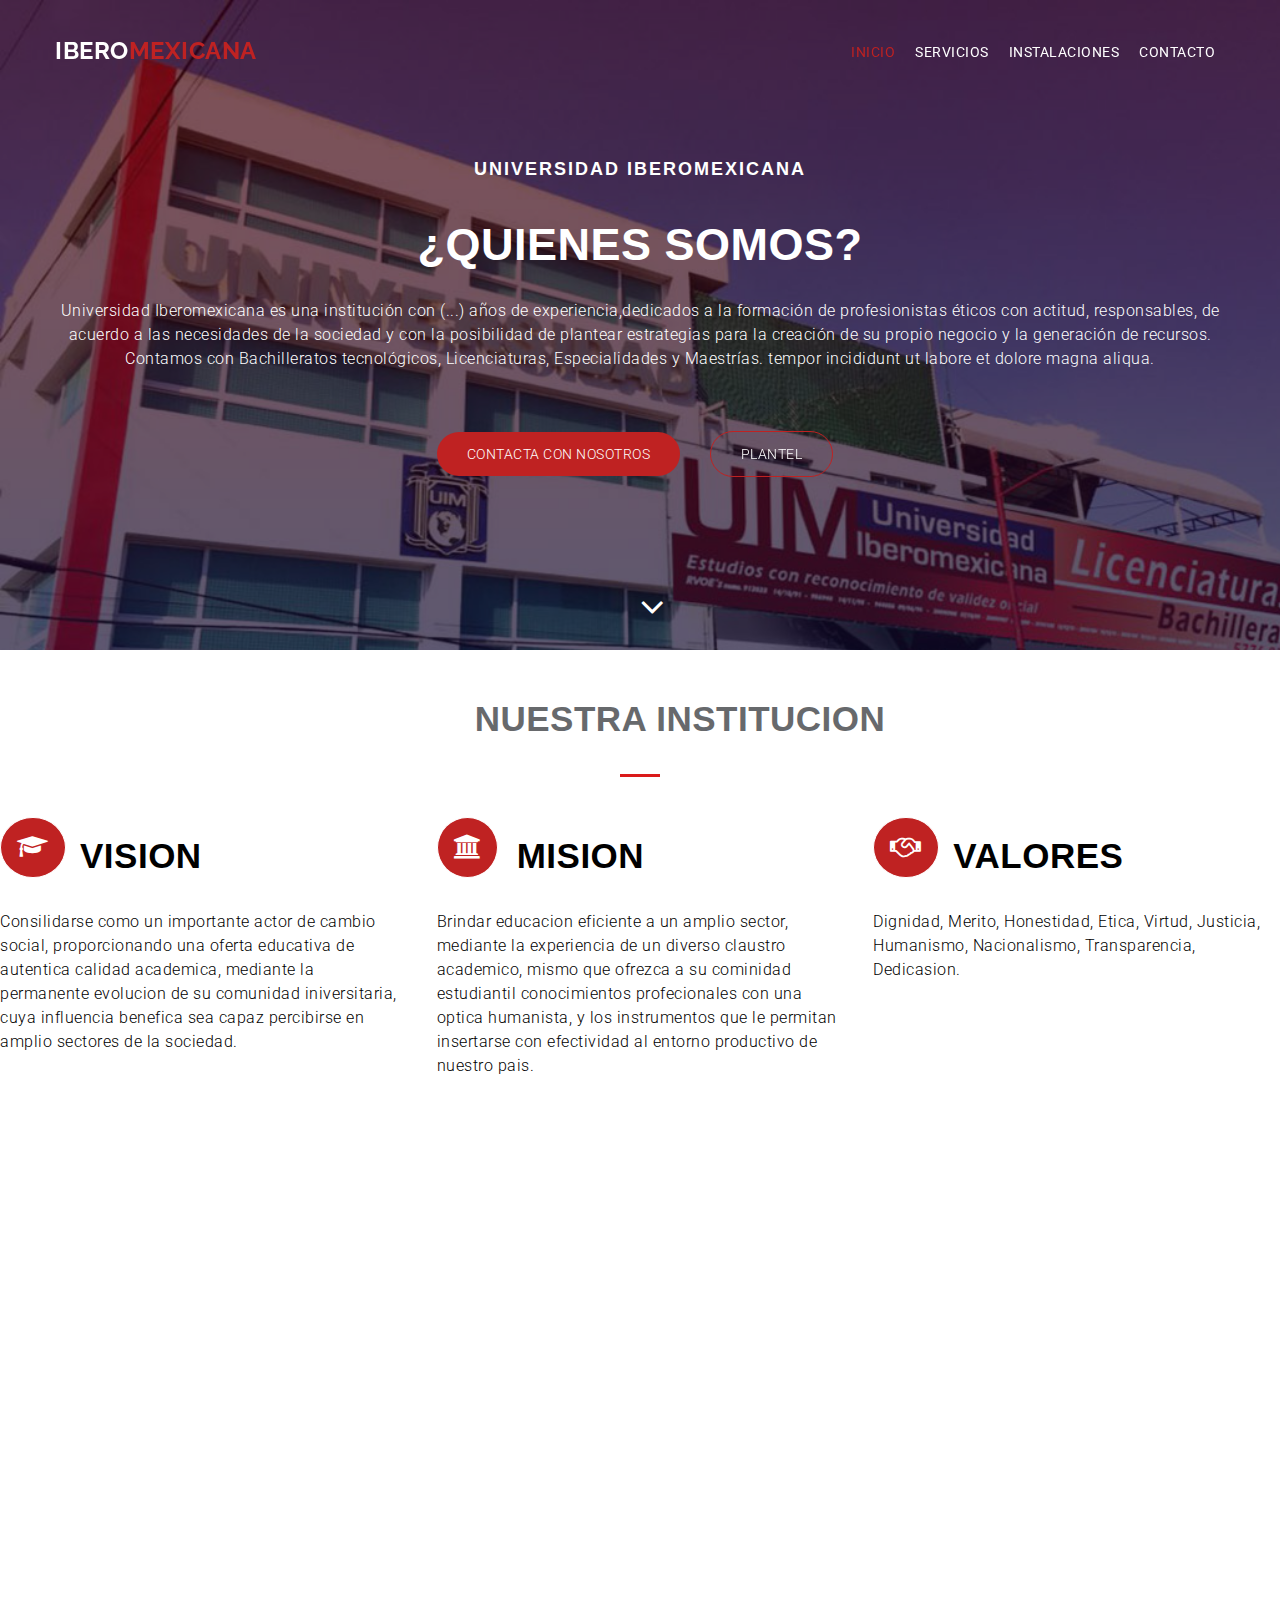
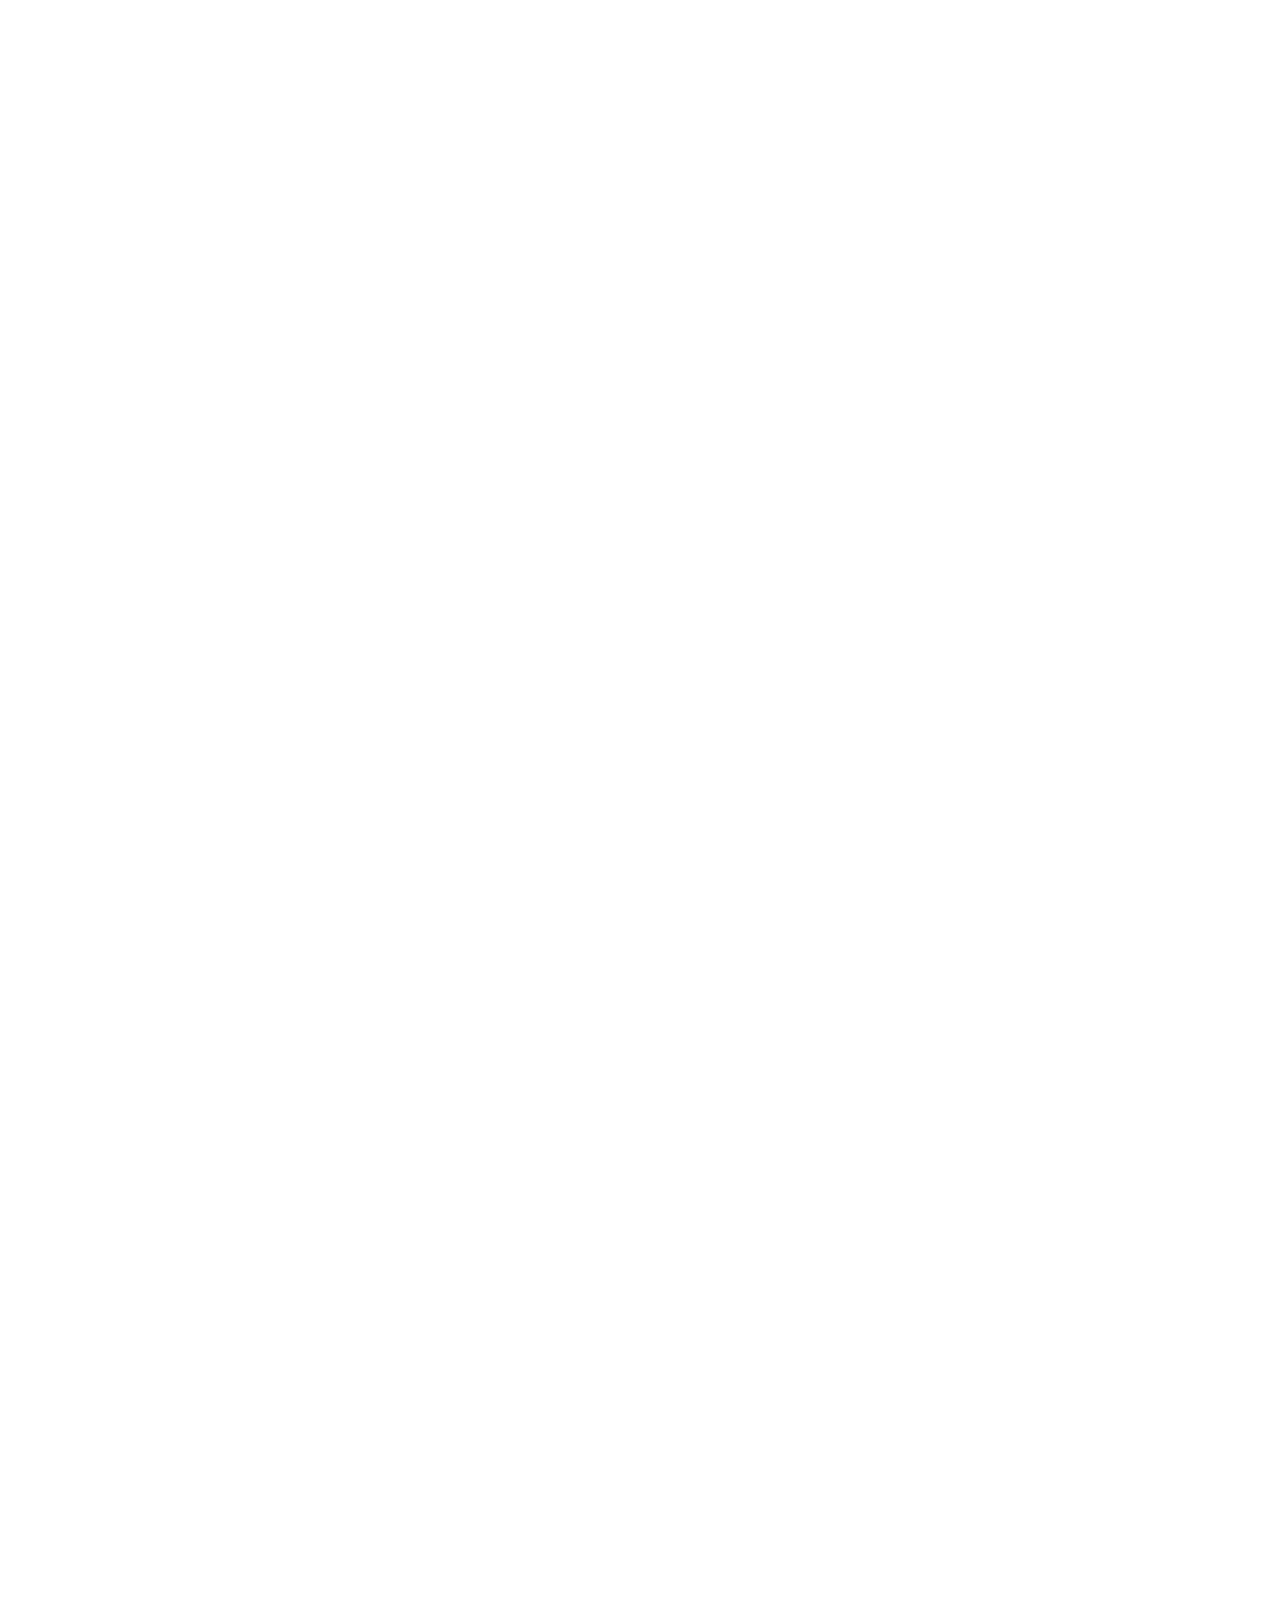
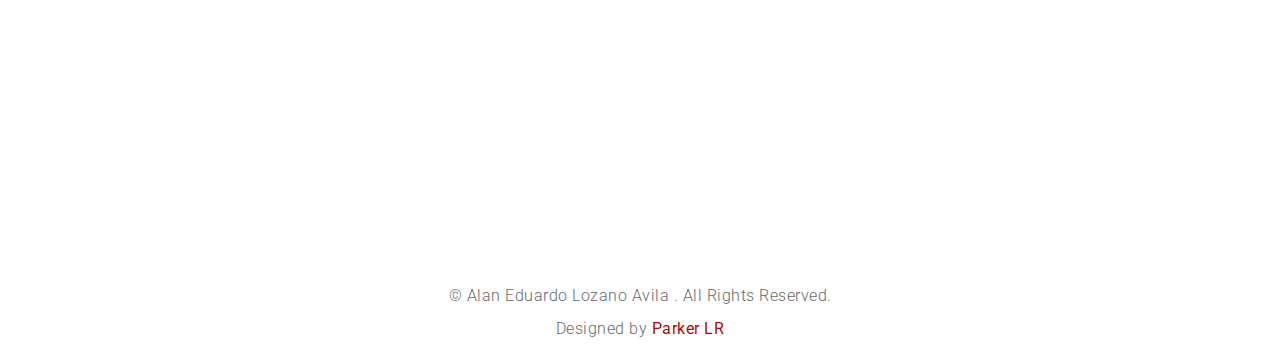
==== commit e4b5e57f: "Update index.html" ====
--- a/index.html
+++ b/index.html
@@ -107,10 +107,11 @@
       <div class="container wow fadeInUp">
         <div class="row">
           <div class="col-md-12 text-center">
-            <h2 class="service-title pad-bt15">Nuestras Intalaciones</h2>
+            <h2 class="service-title pad-bt15">Nuestra Institucion</h2>
             <hr class="bottom-line">
           </div>
-        </div>
+      </div>
+    </div>
   
         <div class="row">
           <div class="col-md-4 service-item">
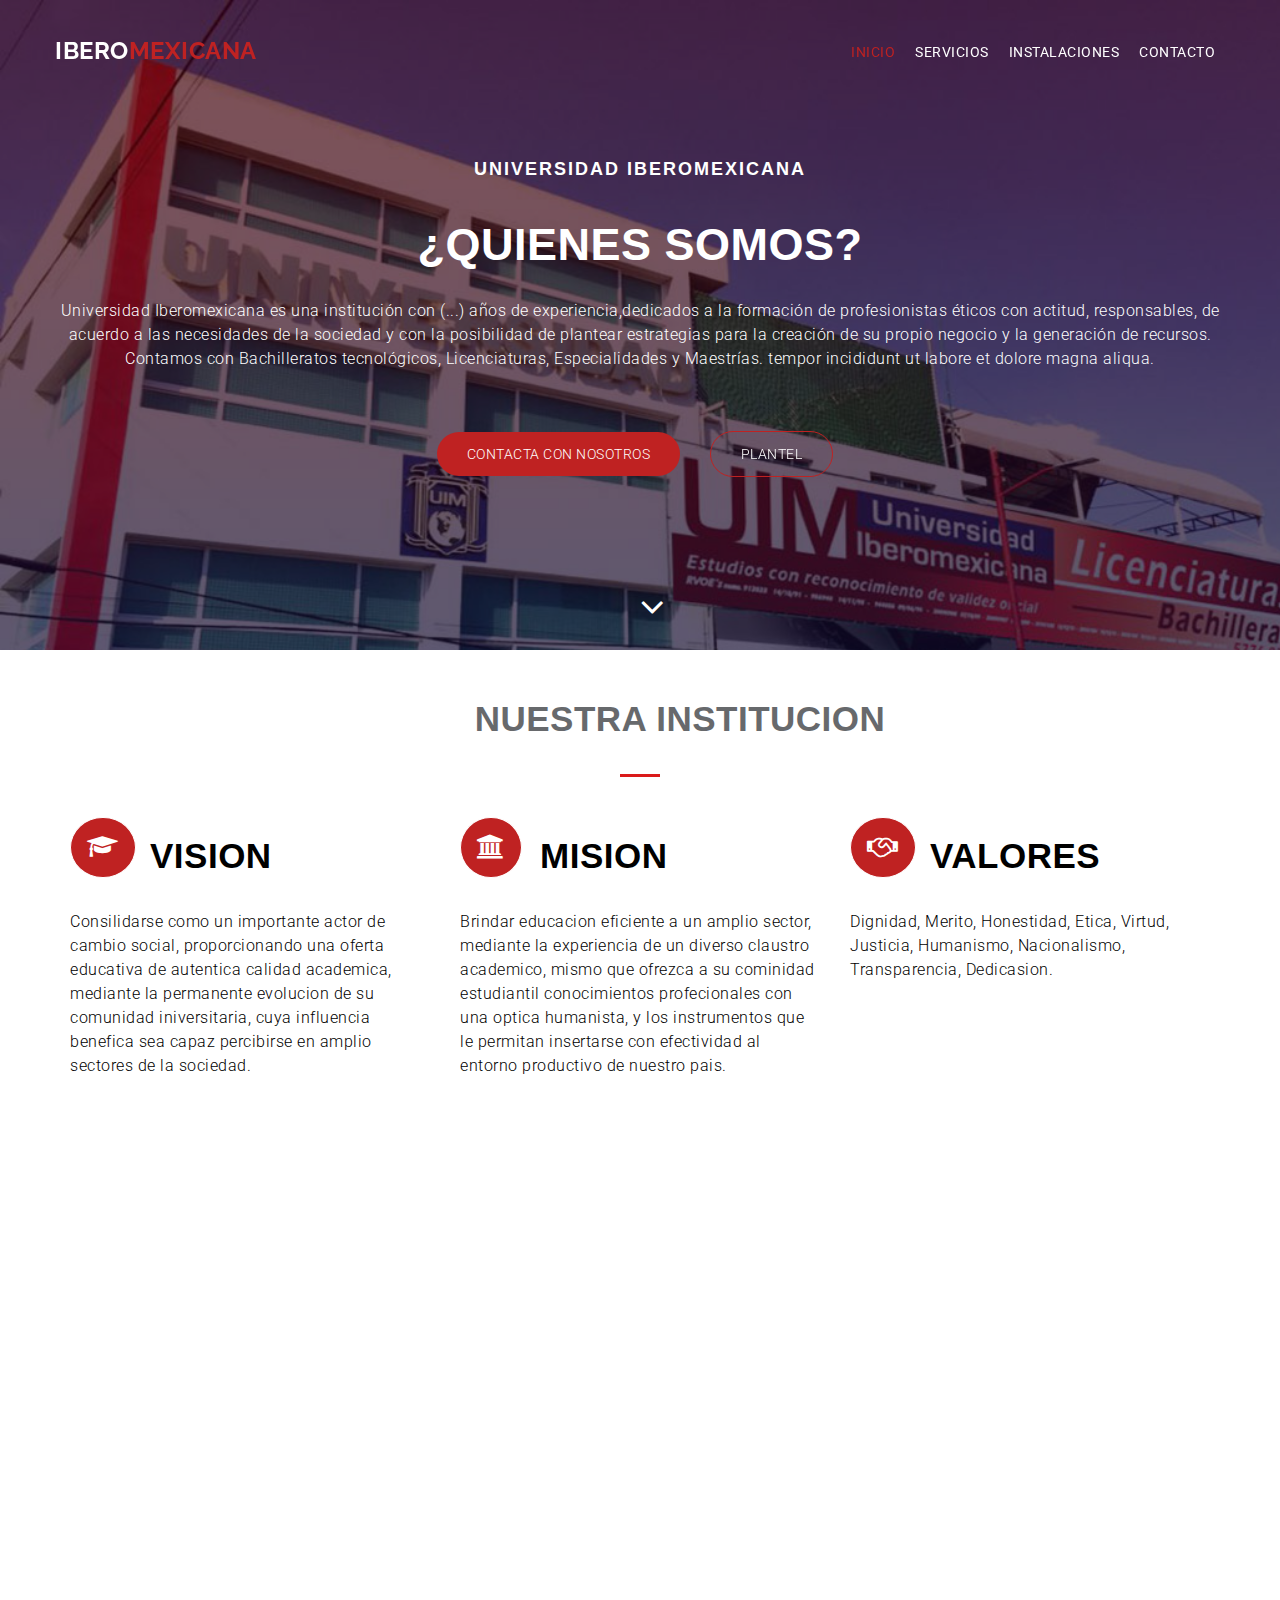
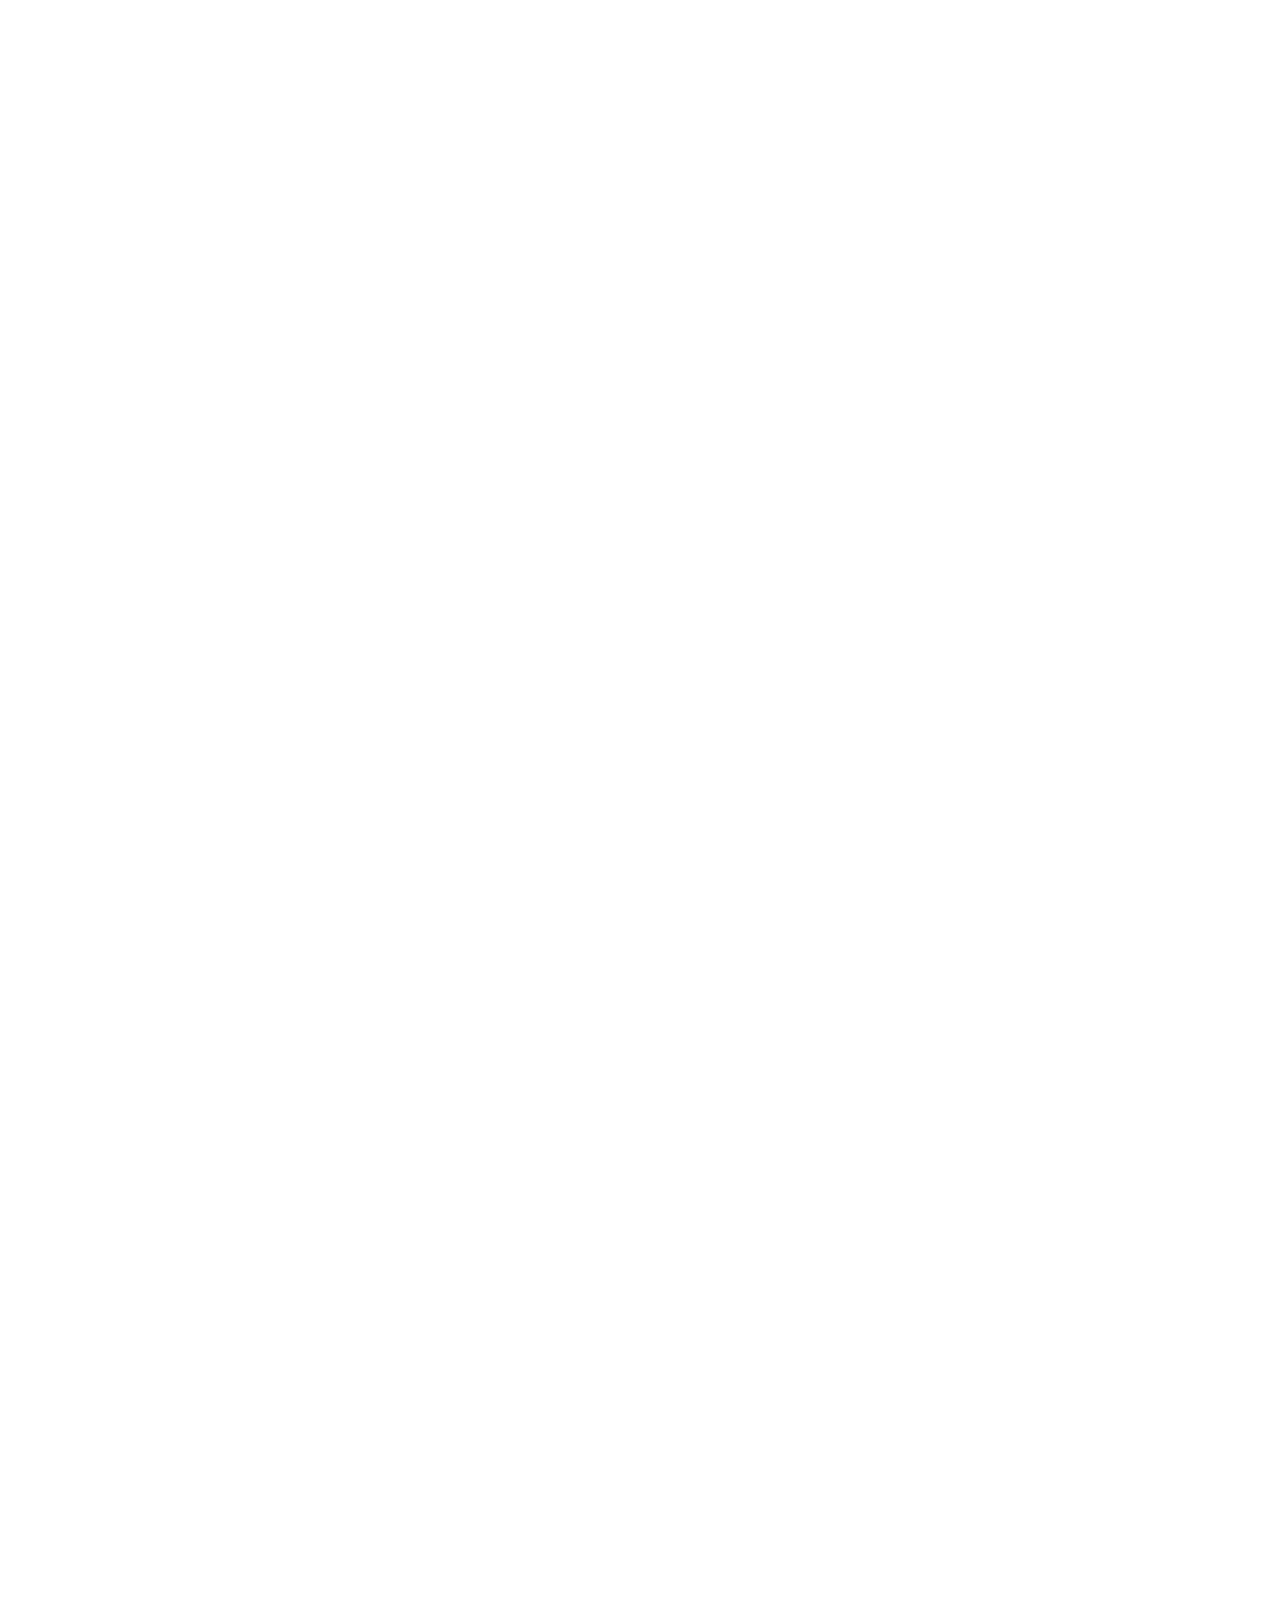
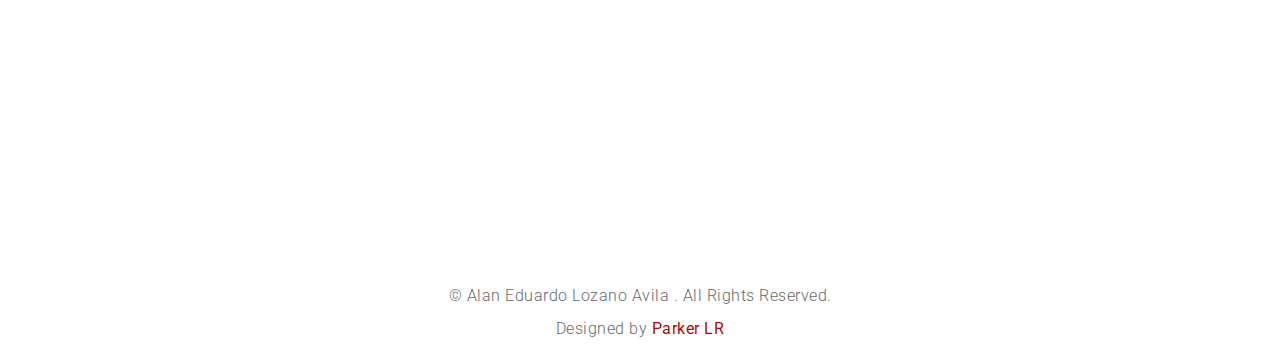
==== commit 7498e6ee: "Update index.html" ====
--- a/index.html
+++ b/index.html
@@ -111,7 +111,6 @@
             <hr class="bottom-line">
           </div>
       </div>
-    </div>
   
         <div class="row">
           <div class="col-md-4 service-item">
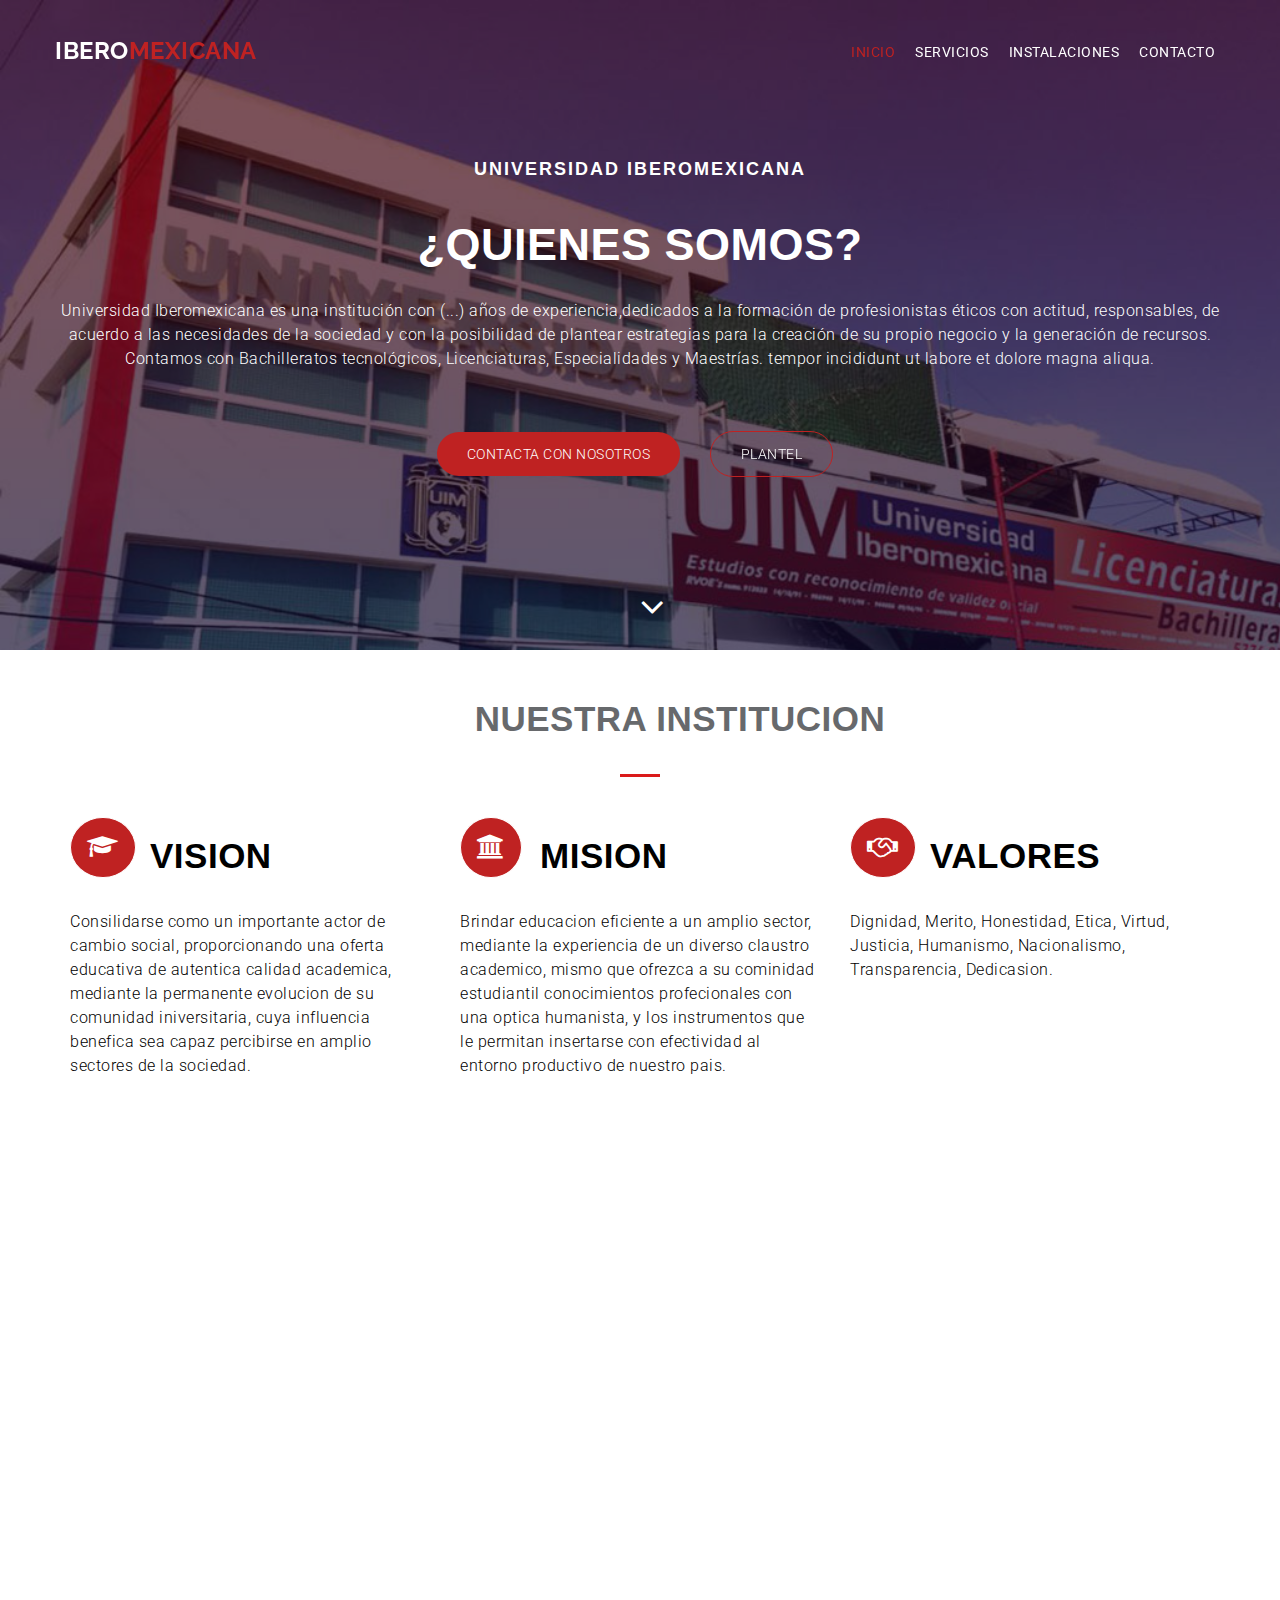
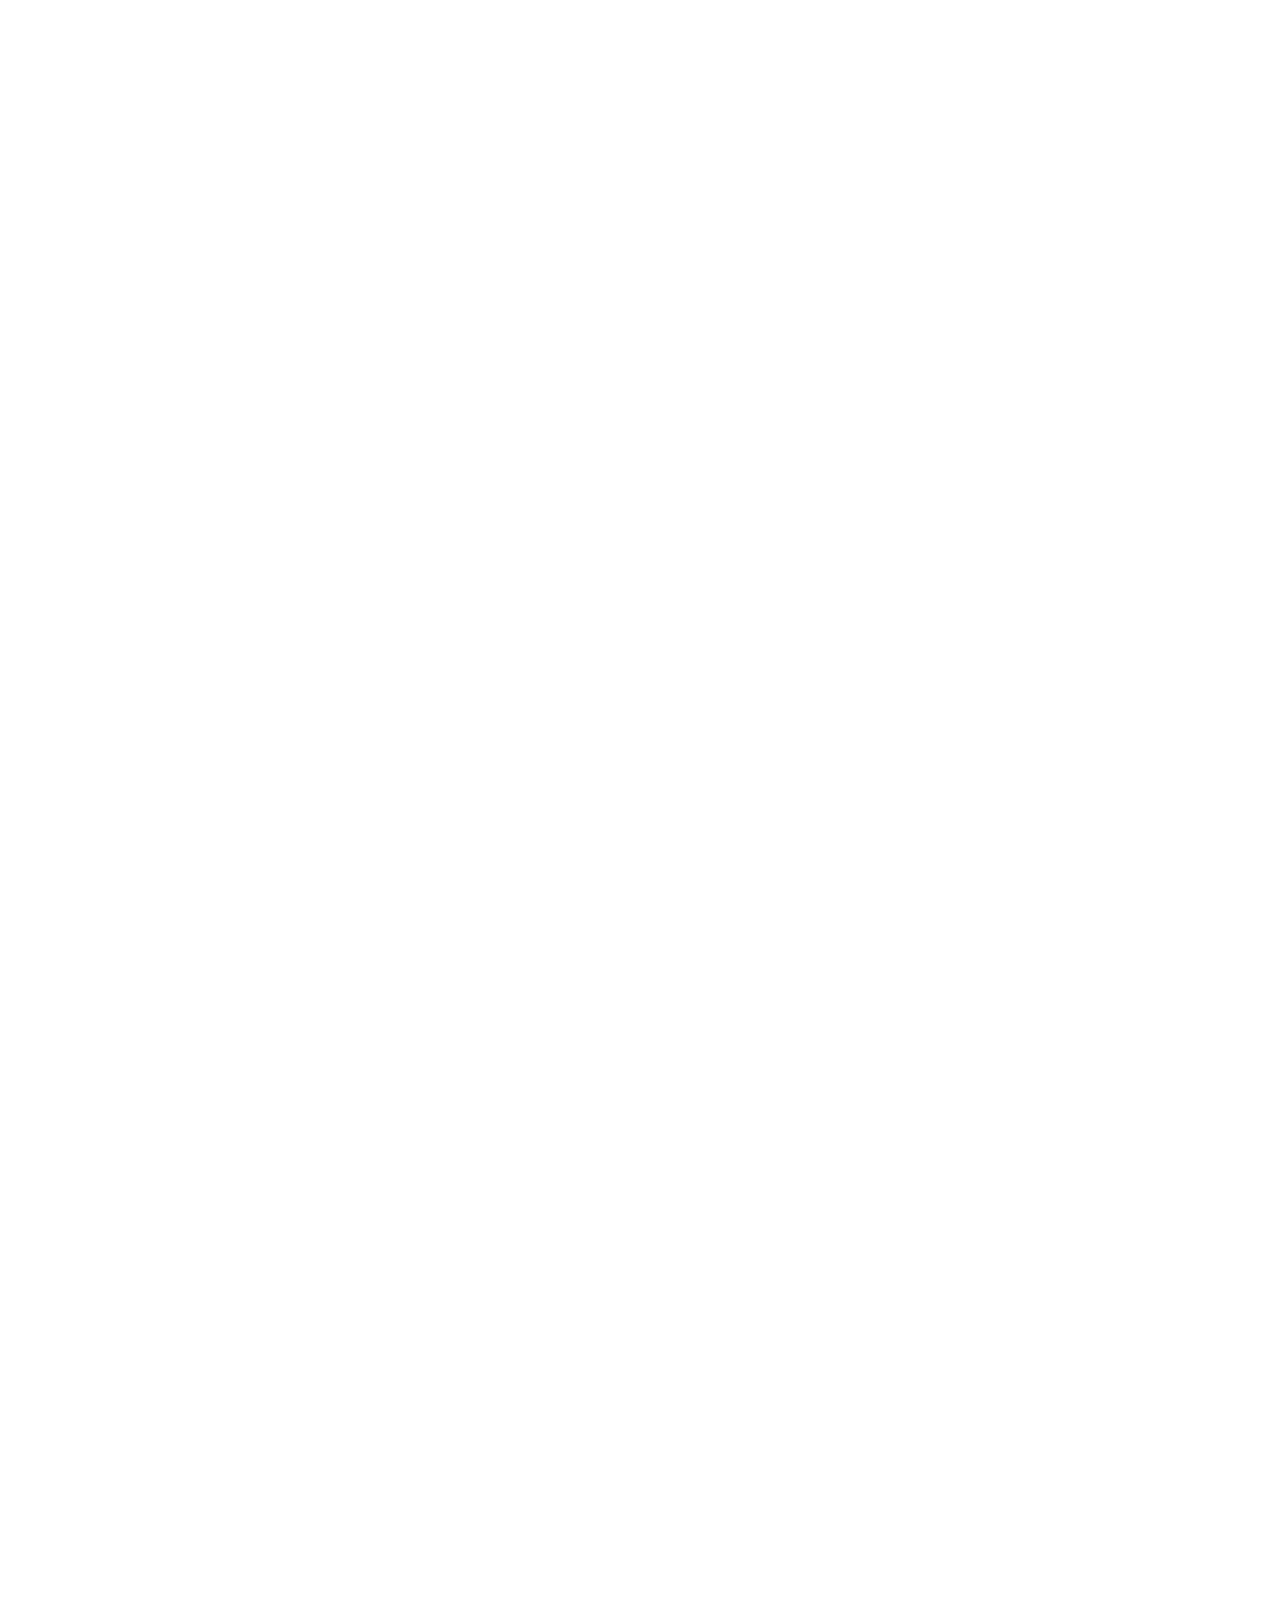
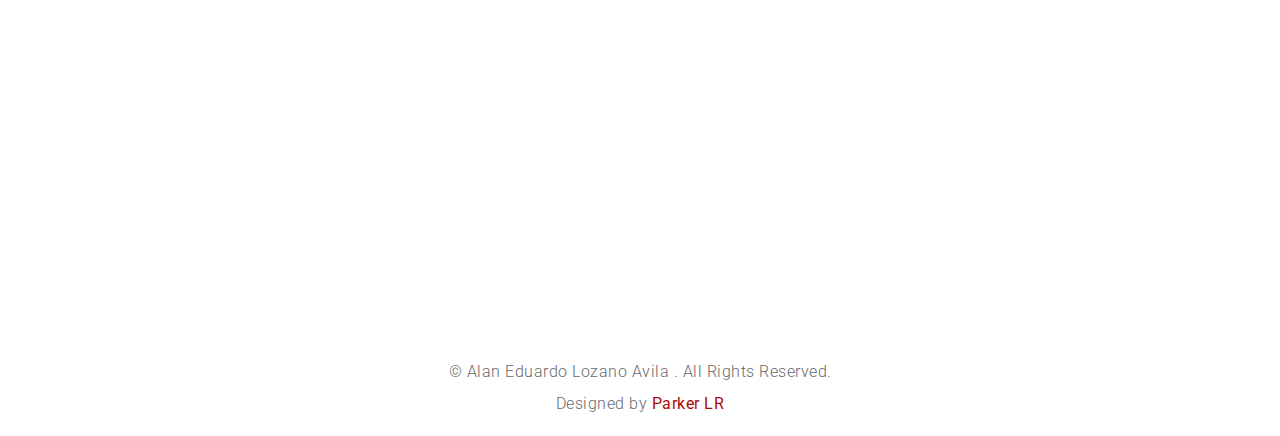
==== commit 579f59c7: "Update index.html" ====
--- a/index.html
+++ b/index.html
@@ -156,7 +156,7 @@
               </div>
               <div class="blog-info">
                 <h2>3 Bachillerato Tecnológicos</h2>
-                <a href="OferEdu.html" class="read-more">Mas Informacion →</a>
+                <center> <a href="OferEdu.html#bac" class="boton2 boton2-download ">Mas Informacion →</a></center> <br>
               </div>
             </div>
           </div>
@@ -171,7 +171,7 @@
               </div>
               <div class="blog-info">
                 <h2>9 Licenciaturas</h2>
-                <a href="OferEdu.html" class="read-more">Mas Informacion →</a>
+                <center> <a href="OferEdu.html#lic" class="boton2 boton2-download ">Mas Informacion →</a></center> <br>
               </div>
             </div>
           </div>
@@ -186,7 +186,7 @@
               </div>
               <div class="blog-info">
                 <h2>2 Maestrias</h2>
-                <a href="OferEdu.html"  class="read-more">Mas Informacion →</a>
+                <center> <a href="OferEdu.html#mae" class="boton2 boton2-download ">Mas Informacion →</a></center> <br>
               </div>
             </div>
           </div>
@@ -201,7 +201,7 @@
               </div>
               <div class="blog-info">
                 <h2>2 Especialidades</h2>
-                <a href="OferEdu.html" class="read-more">Mas Informacion →</a>
+                <center> <a href="OferEdu.html#<center> <a href="OferEdu.html#bac" class="boton2 boton2-download ">Mas Informacion →</a></center> <br>" class="boton2 boton2-download ">Mas Informacion →</a></center> <br>
               </div>
             </div>
           </div>
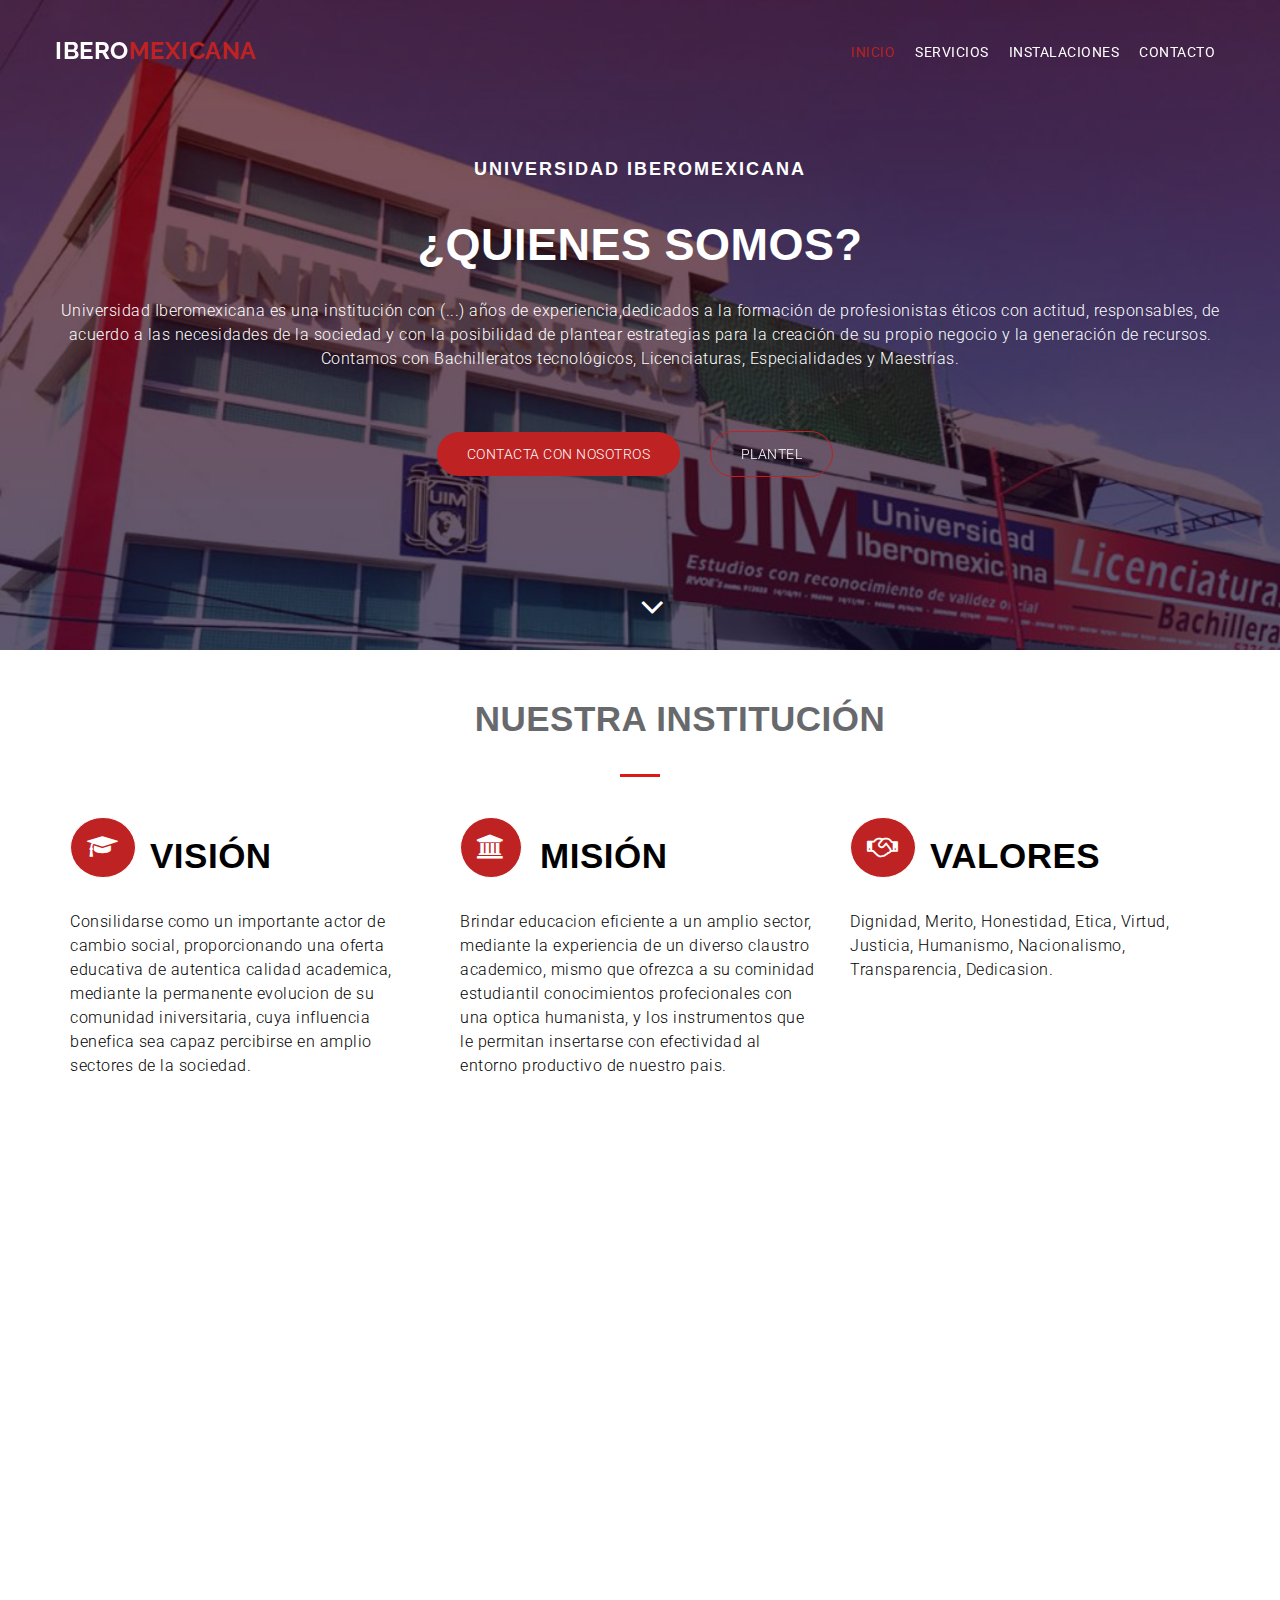
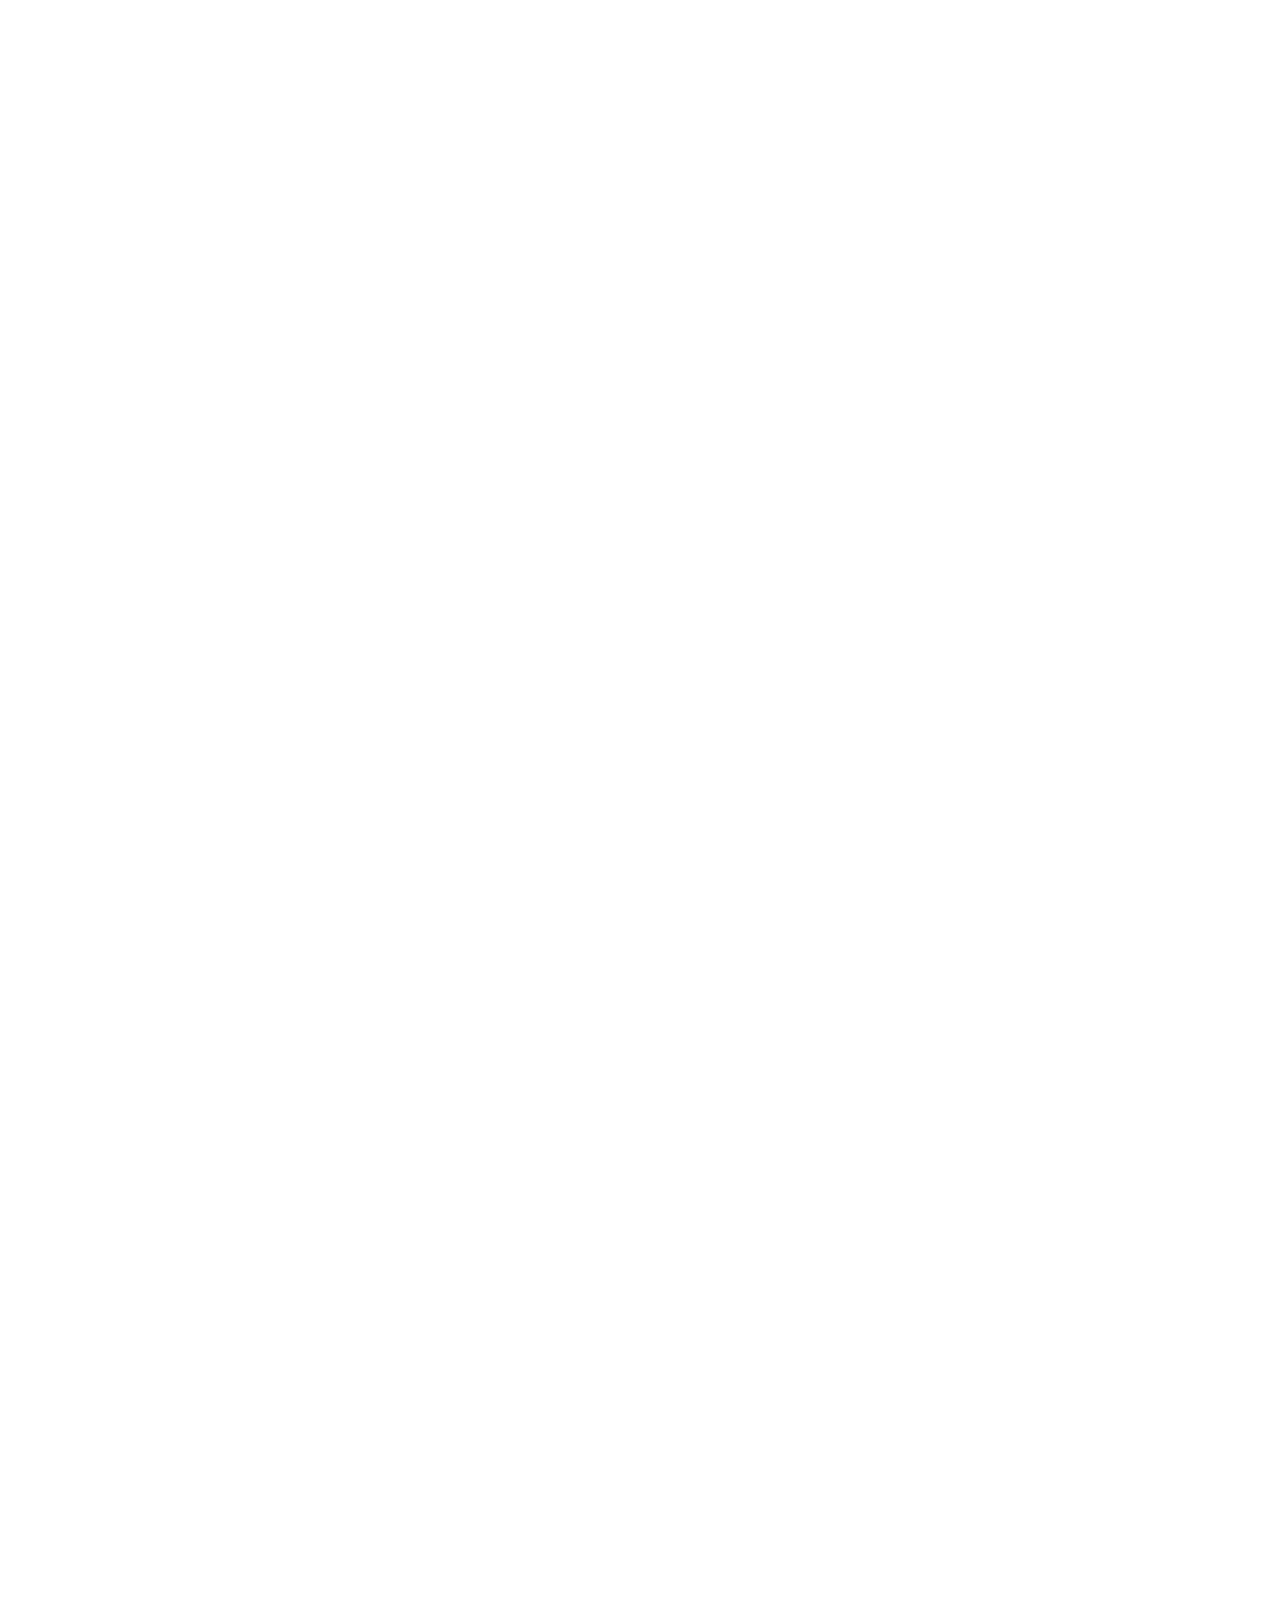
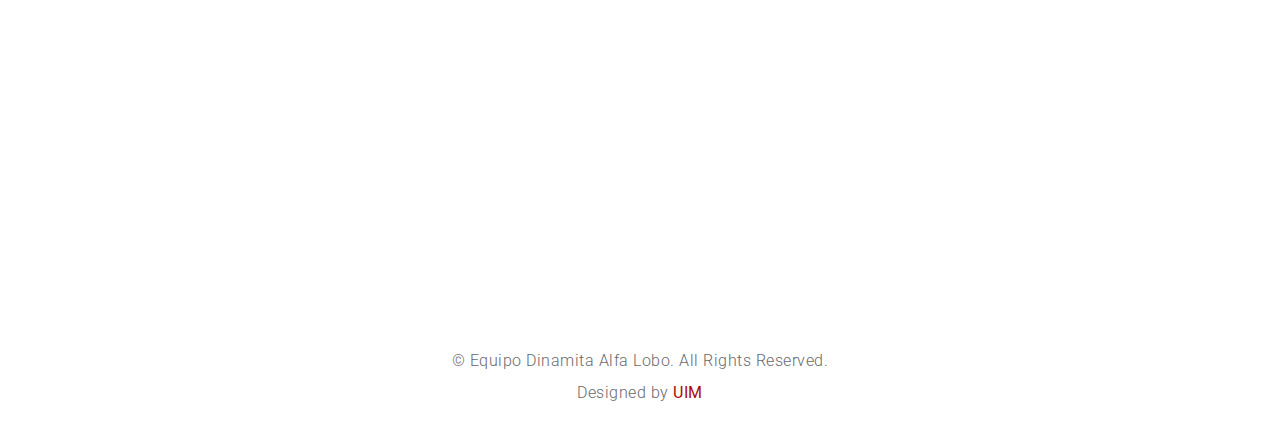
==== commit 8ed61a01: "Add files via upload" ====
--- a/index.html
+++ b/index.html
@@ -77,8 +77,7 @@
                 <h2 class="bnr-sub-title">¿Quienes Somos?</h2>
                 <p class="bnr-para">Universidad Iberomexicana es una institución con (...)
                   años de experiencia,dedicados a la formación de profesionistas éticos con actitud, responsables, de acuerdo a las necesidades de la sociedad y con la posibilidad de plantear estrategias para la creación de su propio negocio y la generación de recursos.
-                  Contamos con Bachilleratos tecnológicos, Licenciaturas, Especialidades y Maestrías.
-                  tempor incididunt ut labore et dolore magna aliqua.</p>
+                  Contamos con Bachilleratos tecnológicos, Licenciaturas, Especialidades y Maestrías.</p>
 
 
                   
@@ -106,22 +105,22 @@
     <section id="services">
       <div class="container wow fadeInUp">
         <div class="row">
-          <div class="col-md-12 text-center">
-            <h2 class="service-title pad-bt15">Nuestra Institucion</h2>
-            <hr class="bottom-line">
-          </div>
-      </div>
-  
+          
+      </div>
+      <div class="col-md-12 text-center">
+        <h2 class="service-title pad-bt15">Nuestra Institución</h2>
+        <hr class="bottom-line">
+      </div>
         <div class="row">
           <div class="col-md-4 service-item">
             <div class="service-icon"><i class="fa fa-graduation-cap"></i></div>
-            <h4 class="service-title pad-bt1"><p>Vision</p></h4>
+            <h4 class="service-title pad-bt1"><p>Visión</p></h4>
             <p class="service-description">Consilidarse como un importante actor de cambio social, proporcionando una oferta educativa de autentica calidad academica, mediante la permanente evolucion de su comunidad iniversitaria, cuya influencia benefica sea capaz percibirse en amplio sectores de la sociedad.</p>
 
           </div>
           <div class="col-md-4 service-item">
             <div class="service-icon"><i class="fa fa-university"></i></div>
-            <h4 class="service-title"><p>Mision</p></h4>
+            <h4 class="service-title"><p>Misión</p></h4>
             <p class="service-description">Brindar educacion eficiente a un amplio sector, mediante la experiencia de un diverso claustro academico, mismo que ofrezca a su cominidad estudiantil conocimientos profecionales con una optica humanista, y los instrumentos que le permitan insertarse con efectividad al entorno productivo de nuestro pais. </p>
 
           </div>
@@ -141,16 +140,16 @@
     <section id="feature" class="section-padding wow fadeInUp delay-05s">
       <div class="container">
         <div class="row">
+
+
           <div class="col-md-12 text-center">
             <h2 class="service-title pad-bt15">Oferta Educativa</h2>
             <hr class="bottom-line">
-          </div>
-
-          <!-- Bachillerato -->
+          </div>  <!-- Bachillerato -->
           <div class="col-md-4 col-sm-6 col-xs-12">
             <div class="blog-sec">
               <div class="blog-img">
-                <a href="">
+                <a>
                   <img src="img/OfertaEducativa/bachillerato.jpg" class="img-responsive">
                 </a>
               </div>
@@ -165,7 +164,7 @@
           <div class="col-md-4 col-sm-6 col-xs-12">
             <div class="blog-sec">
               <div class="blog-img">
-                <a href="">
+                <a>
                   <img src="img/OfertaEducativa/licenciatura.jpg" class="img-responsive">
                 </a>
               </div>
@@ -180,7 +179,7 @@
           <div class="col-md-4 col-sm-6 col-xs-12">
             <div class="blog-sec">
               <div class="blog-img">
-                <a href="">
+                <a>
                   <img src="img/OfertaEducativa/Maestria.JPG" class="img-responsive">
                 </a>
               </div>
@@ -195,13 +194,14 @@
           <div class="col-md-4 col-sm-6 col-xs-12">
             <div class="blog-sec">
               <div class="blog-img">
-                <a href="">
+                <a>
                   <img src="img/OfertaEducativa/especialidad.jpg" class="img-responsive">
                 </a>
               </div>
               <div class="blog-info">
                 <h2>2 Especialidades</h2>
-                <center> <a href="OferEdu.html#<center> <a href="OferEdu.html#bac" class="boton2 boton2-download ">Mas Informacion →</a></center> <br>" class="boton2 boton2-download ">Mas Informacion →</a></center> <br>
+                <center> <a href="OferEdu.html#bat" class="boton2 boton2-download ">Mas Informacion →</a></center> <br>
+              
               </div>
             </div>
           </div>
@@ -224,7 +224,7 @@
       <div class="container">
         <div class="row">
           <div class="col-md-12 text-center">
-            <h2 class="service-title pad-bt15">Nuestras Intalaciones</h2>
+            <h2 class="service-title pad-bt15">Nuestras Instalaciones</h2>
            <!--  <p class="sub-title pad-bt15">Descripcion General De Las Intalaciones</p> -->
             <hr class="bottom-line">
           </div>
@@ -232,8 +232,8 @@
             <figure>
               <img src="img/port02.jpg" class="img-responsive">
               <figcaption>
-                <h2>Juicios Orales</h2>
-                <p>Descripcion General.</p>
+                <h2>Edificio Principal</h2>
+                <!-- <p>Edifico principal de la institución.</p> -->
               </figcaption>
             </figure>
 
@@ -243,8 +243,8 @@
             <figure>
               <img src="img/port03.jpg" class="img-responsive">
               <figcaption>
-                <h2>Project For Everyone</h2>
-                <p>Lorem ipsum dolor sit amet, consectetur adipiscing elit, sed do eiusmod tempor incididunt ut labore et dolore magna aliqua. Ut enim ad minim veniam, quis nost.</p>
+                <h2>Edificio Secundario</h2>
+              <!--   <p>Edificio secundario y el mas reciente.</p> -->
               </figcaption>
             </figure>
           </div>
@@ -252,8 +252,8 @@
             <figure>
               <img src="img/RecepcionA.jpg" class="img-responsive">
               <figcaption>
-                <h2>Project For Everyone</h2>
-                <p>Lorem ipsum dolor sit amet, consectetur adipiscing elit, sed do eiusmod tempor incididunt ut labore et dolore magna aliqua. Ut enim ad minim veniam, quis nost.</p>
+                <h2>Recepción Principal</h2>
+<!--                 <p>.</p> -->
               </figcaption>
             </figure>
           </div>
@@ -261,8 +261,8 @@
             <figure>
               <img src="img/RecepcionB.jpg" class="img-responsive">
               <figcaption>
-                <h2>Project For Everyone</h2>
-                <p>Lorem ipsum dolor sit amet, consectetur adipiscing elit, sed do eiusmod tempor incididunt ut labore et dolore magna aliqua. Ut enim ad minim veniam, quis nost.</p>
+                <h2>Recepción Secundario</h2>
+              <!--   <p>Lorem ipsum dolor sit amet, consectetur adipiscing elit, sed do eiusmod tempor incididunt ut labore et dolore magna aliqua. Ut enim ad minim veniam, quis nost.</p> -->
               </figcaption>
             </figure>
           </div>
@@ -270,8 +270,8 @@
             <figure>
               <img src="img/PatioA.jpg" class="img-responsive">
               <figcaption>
-                <h2>Project For Everyone</h2>
-                <p>Lorem ipsum dolor sit amet, consectetur adipiscing elit, sed do eiusmod tempor incididunt ut labore et dolore magna aliqua. Ut enim ad minim veniam, quis nost.</p>
+                <h2>Patio Del Edificio Principal</h2>
+                <!-- <p>Lorem ipsum dolor sit amet, consectetur adipiscing elit, sed do eiusmod tempor incididunt ut labore et dolore magna aliqua. Ut enim ad minim veniam, quis nost.</p> -->
               </figcaption>
             </figure>
           </div>
@@ -280,8 +280,8 @@
             <figure>
               <img src="img/PatioB.jpg" class="img-responsive">
               <figcaption>
-                <h2>Project For Everyone</h2>
-                <p>Lorem ipsum dolor sit amet, consectetur adipiscing elit, sed do eiusmod tempor incididunt ut labore et dolore magna aliqua. Ut enim ad minim veniam, quis nost.</p>
+                <h2>Patio Del Edificio Secundario</h2>
+                <!-- <p>Lorem ipsum dolor sit amet, consectetur adipiscing elit, sed do eiusmod tempor incididunt ut labore et dolore magna aliqua. Ut enim ad minim veniam, quis nost.</p> -->
               </figcaption>
             </figure>
           </div>
@@ -292,19 +292,24 @@
 
 <div class="col-md-4">
   <figure>
-    <iframe width="90%" height="250px" allowFullScreen="true" allow="accelerometer; magnetometer; gyroscope" style="display:block; margin:20px auto; border:0 none; max-width:500px;border-radius:8px; box-shadow: 0 1px 1px rgba(0,0,0,0.11),0 2px 2px rgba(0,0,0,0.11),0 4px 4px rgba(0,0,0,0.11),0 6px 8px rgba(0,0,0,0.11),0 8px 16px rgba(0,0,0,0.11);" src="https://panoraven.com/es/embed/HDUSvUopP9"></iframe>
+    <iframe width="90%" height="250px" allowFullScreen="true" allow="accelerometer; magnetometer; gyroscope" style="display:block; margin:20px auto; border:0 none; max-width:880px;border-radius:8px; box-shadow: 0 1px 1px rgba(0,0,0,0.11),0 2px 2px rgba(0,0,0,0.11),0 4px 4px rgba(0,0,0,0.11),0 6px 8px rgba(0,0,0,0.11),0 8px 16px rgba(0,0,0,0.11);" src="https://panoraven.com/es/embed/HDUSvUopP9"></iframe>
+    <div class="blog-info"><h2>Sala De Jucios Orales</h2></div>
+  </div>
   </figure>
-</div>
+
 
 <div class="col-md-4">
   <figure>
     <iframe width="90%" height="250px" allowFullScreen="true" allow="accelerometer; magnetometer; gyroscope" style="display:block; margin:20px auto; border:0 none; max-width:880px;border-radius:8px; box-shadow: 0 1px 1px rgba(0,0,0,0.11),0 2px 2px rgba(0,0,0,0.11),0 4px 4px rgba(0,0,0,0.11),0 6px 8px rgba(0,0,0,0.11),0 8px 16px rgba(0,0,0,0.11);" src="https://panoraven.com/es/embed/uzndPJR1x9"></iframe>
+    <div class="blog-info"><h2>Laboratorio De Cómputo</h2></div>
   </figure>
 </div>
 
 <div class="col-md-4">
+ 
   <figure>
     <iframe width="90%" height="250px" allowFullScreen="true" allow="accelerometer; magnetometer; gyroscope" style="display:block; margin:20px auto; border:0 none; max-width:880px;border-radius:8px; box-shadow: 0 1px 1px rgba(0,0,0,0.11),0 2px 2px rgba(0,0,0,0.11),0 4px 4px rgba(0,0,0,0.11),0 6px 8px rgba(0,0,0,0.11),0 8px 16px rgba(0,0,0,0.11);" src="https://panoraven.com/es/embed/faKLqU9DZZ"></iframe>
+  <div class="blog-info"><h2>Salón De Clases</h2></div>
   </figure>
 </div>
 
@@ -426,7 +431,7 @@
           </div>
           <div class="col-md-6 col-sm-6 col-xs-12">
             <div class="loction-info white">
-              <p><i class="fa fa-map-marker fa-fw pull-left fa-2x"></i> Moctezuma, manzana 206, lote 60, Ciudad Azteca, Estado de México, 55120 Ecatepec de Morelos, Méx.</p>
+              <p><i class="fa fa-map-marker fa-fw pull-left fa-2x"> </i>Moctezuma, Mz 206, Lt 60, Cd Azteca, EdoMex, 55120.</p>
 
               <p><i class="fa fa-envelope-o fa-fw pull-left fa-2x"></i>Correo@iberomx.com</p>
               <p><i class="fa fa-phone fa-fw pull-left fa-2x"></i>(555)7768-283<br>(555)1624-715</p>
@@ -434,36 +439,42 @@
           </div>
           <div class="col-md-6 col-sm-6 col-xs-12">
             <div class="contact-form">
+              
               <div id="sendmessage">Your message has been sent. Thank you!</div>
               <div id="errormessage"></div>
               <form action="" method="post" role="form" class="contactForm">
+                
                 <div class="col-md-6 padding-right-zero">
                   <div class="form-group">
                     <input type="text" name="name" class="form-control" id="name" placeholder="Nombre(s)" data-rule="minlen:4" data-msg="Please enter at least 4 chars" />
                     <div class="validation"></div>
                   </div>
                 </div>
+
                 <div class="col-md-6">
                   <div class="form-group">
                     <input type="email" class="form-control" name="email" id="email" placeholder="Email" data-rule="email" data-msg="Please enter a valid email" />
                     <div class="validation"></div>
                   </div>
                 </div>
+
                 <div class="col-md-12">
                   <div class="form-group">
                     <input type="text" class="form-control" name="subject" id="subject" placeholder="Asunto" data-rule="minlen:4" data-msg="Please enter at least 8 chars of subject" />
                     <div class="validation"></div>
                   </div>
                 </div>
+
                 <div class="col-md-12">
                   <div class="form-group">
                     <textarea class="form-control" name="message" rows="5" data-rule="required" data-msg="Please write something for us" placeholder="Mensaje"></textarea>
                     <div class="validation"></div>
                   </div>
-                  <button type="submit" class="btn btn-primary btn-submit">Enviar</button>
+                  <button type="reset" class="btn btn-primary btn-submit">Enviar</button>
                 </div>
+
+
               </form>
-
             </div>
           </div>
         </div>
@@ -474,10 +485,10 @@
     <footer id="footer" >
       <div class="container">
         <div class="row text-center">
-          <p>&copy; Alan Eduardo Lozano Avila . All Rights Reserved.</p>
+          <p>&copy; Equipo Dinamita Alfa Lobo. All Rights Reserved.</p>
           <div class="credits">
         
-            Designed by <a href="https://www.youtube.com/channel/UCDH0DJaVLkCDtl_YN9hhByw/featured?view_as=subscriber">Parker LR</a>
+            Designed by <a>UIM</a>
           </div>
         </div>
       </div>
